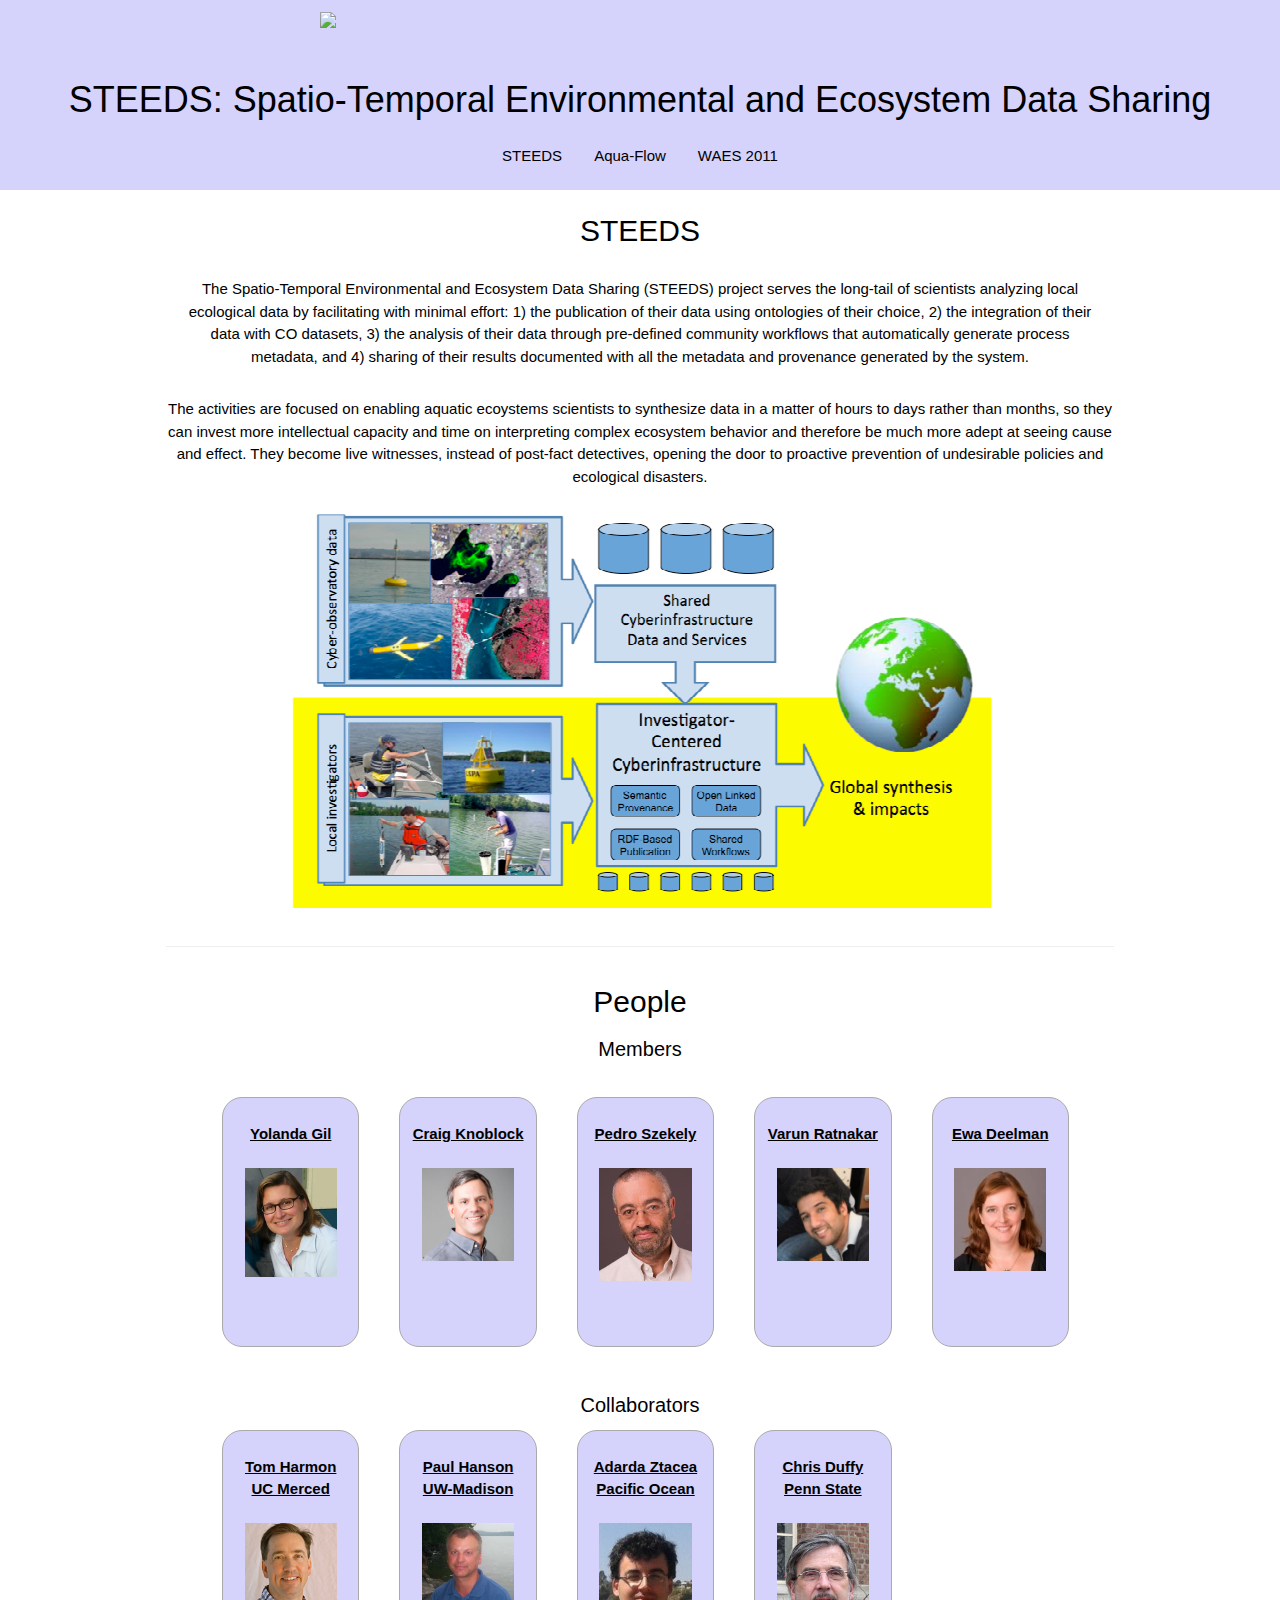
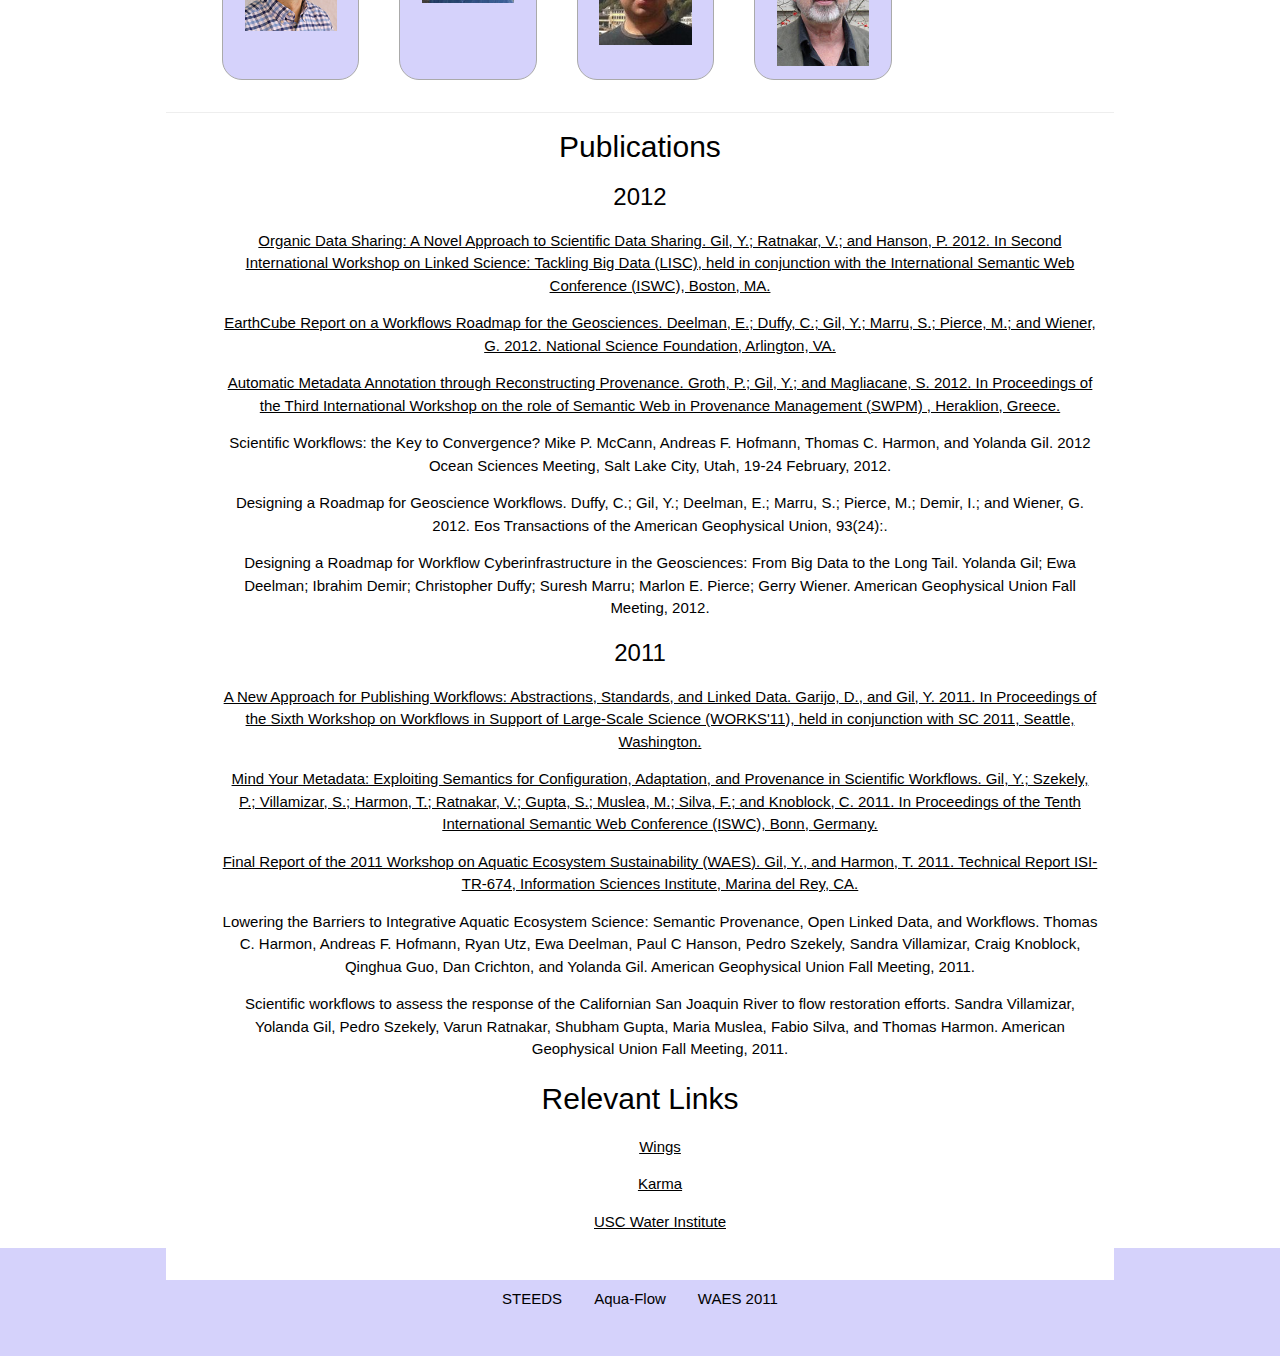
==== index.html @ 73fceffb "Revert "Merge branch 'master' of https://github.com/KnowledgeCaptureAndDiscovery/water-site"" ====
<!DOCTYPE html>
<html>
<title>Scientific Paper of the Future</title>
<meta charset="UTF-8">
<meta name="viewport" content="width=device-width, initial-scale=1">
<link rel="stylesheet" href="css/w3.css">
<link rel="stylesheet" href="https://www.w3schools.com/lib/w3-theme.css">
<link rel="stylesheet" href="https://cdnjs.cloudflare.com/ajax/libs/font-awesome/4.3.0/css/font-awesome.min.css">
<script src="https://ajax.googleapis.com/ajax/libs/jquery/3.3.1/jquery.min.js"></script>
<script>
  $(document).ready(function(){
    //load the parts of the page that are always the same across the portal
    $("#footerContent").load("footer.html");
  });
</script>
<!-- Global site tag (gtag.js) - Google Analytics -->
<!--<script async src="https://www.googletagmanager.com/gtag/js?id=UA-118863115-2"></script>
<!--<script>
  window.dataLayer = window.dataLayer || [];
  function gtag(){dataLayer.push(arguments);}
  gtag('js', new Date());

  gtag('config', 'UA-118863115-2');
</script>-->

<style>

dd.people {
  background: #D5D2FB;
  padding: 10px;
  border-radius: 20px;
  margin-bottom: 10px;
  /*vertical-align: middle;*/
  height: 250px;
  width: 15%;
  /*text-align: center;*/
  border: 1px solid #aaa;
  float: left;
}
#topbar{
  background-color: #D5D2FB;
}
#divider{
  background: white;
}
#images{
  width:80%;
}
</style>

<div class="w3-center" id="topbar">
  <header class="w3-container w3-theme w3-padding w3-center" id="topMenu"> 
    <div class="w3-half w3-container w3-padding-8">
      <a href="index.html"><img src="http://water.wings-workflows.org/themes/bartik/logo.png" width="80" style="float:center"/></a> 
    </div>
  </header>
  <header class="w3-container w3-theme w3-padding w3-center" id="topMenu2"> 
    <div class="w3-container">
    </div> 
  </header>


  <header class="w3-container w3-theme w3-padding w3-center" id="topMenu3"> 


    <h1> STEEDS: Spatio-Temporal Environmental and Ecosystem Data Sharing </h1>     

    <div class="w3-center" id="topbar">
      <div class="w3-bar w3-theme">
        <a href="index.html" class="w3-bar-item w3-button w3-padding-8  selected">STEEDS</a>
        <a href="aquaflow.html" class="w3-bar-item w3-button w3-padding-8">Aqua-Flow</a>
        <a href="waes.html" class="w3-bar-item w3-button w3-padding-8">WAES 2011</a>
      </div>  
    </div>
  </div>
</header>
<header class="w3-content w3-theme w3-padding w3-center" id="title" style="box-shadow:0 50vh 0 50vh #FFF;" > 
  <body>
    <h2>STEEDS</h2>
    <div class="w3-container"><p>The Spatio-Temporal Environmental and Ecosystem Data Sharing (STEEDS) project serves the long-tail of scientists analyzing local ecological data by facilitating with minimal effort: 1) the publication of their data using ontologies of their choice, 2) the integration of their data with CO datasets, 3) the analysis of their data through pre-defined community workflows that automatically generate process metadata, and 4) sharing of their results documented with all the metadata and provenance generated by the system.</p></div>
    <p>The activities are focused on enabling aquatic ecoystems scientists to synthesize data in a matter of hours to days rather than months, so they can invest more intellectual capacity and time on interpreting complex ecosystem behavior and therefore be much more adept at seeing cause and effect.  They become live witnesses, instead of post-fact detectives, opening the door to proactive prevention of undesirable policies and ecological disasters.</p></h5>
    <p><img src="images/mainpic.png"/></p>
    <br>
    <hr id="divider">
    <br>

    <div class="w3-container">
      <h2>People</h2>
      <h4>Members</h4>
      <br>
    </div>

    <div class="w3-container" id="people">

      <dd class="people">
        <p><a href="http://www.isi.edu/~gil"><b>Yolanda Gil</b></a><br /><br /><a href="http://www.isi.edu/~gil"><img id="images" src="images/gil.jpg" /></a><br /><br /></p></dd>

        <dd class="people">
          <p><a href="http://www.isi.edu/~knoblock"><b>Craig Knoblock</b></a><br /><br /><a href="http://www.isi.edu/~knoblock"><img id="images" src="images/craig.jpg" /></a><br /><br /></p></dd>

          <dd class="people">
            <p><a href="http://www.isi.edu/~szekely"><b>Pedro Szekely</b></a><br /><br /><a href="http://www.isi.edu/~szekely"><img id="images" src="images/pedro.jpg" /></a><br /><br /></p></dd>

            <dd class="people">
              <p><a href="http://www.isi.edu/~varunr"><b>Varun Ratnakar</b></a><br /><br /><a href="http://www.isi.edu/~varunr"><img id="images" src="images/varun.jpg" /></a><br /><br /></p></dd>

              <dd class="people">
                <p><a href="http://www.isi.edu/~deelman"><b>Ewa Deelman</b></a><br /><br /><a href="http://www.isi.edu/~deelman"><img id="images" src="images/ewa.jpg" /></a><br /></p></dd>
                <dd style="clear:both"></dd>
                <br>

                <h4>Collaborators</h4>
                <dd class="people">
                  <p><a href="http://www.ucmerced.edu/faculty/directory/thomas-harmon"><b>Tom Harmon<br />UC Merced</b></a><br /><br /><a href="http://www.ucmerced.edu/faculty/directory/thomas-harmon"><img id="images" src="images/tom.jpg" /></a><br /></p>
                </dd>
                <dd class="people">
                  <p><a href="http://limnology.wisc.edu/personnel/hanson/"><b>Paul Hanson<br />UW-Madison</b></a><br /><br /><a href="http://limnology.wisc.edu/personnel/hanson/"><img id="images" src="images/paul.jpg" /></a><br /></p>
                </dd>
                <dd class="people">
                  <p><a href="http://limnology.wisc.edu/personnel/hanson/"><b>Adarda Ztacea<br />Pacific Ocean</b></a><br /><br /><a href="http://www.wallpaper77.com/upload/DesktopWallpapers/thumbs/Whale-Boy-fun-wallpapers-funny-wallpapers_big.jpg"><img id="images" src="images/adarda.jpg" /></a><br /></p>
                </dd>
                <dd class="people">
                  <p><a href="http://www.engr.psu.edu/ce/directory/websites/duffy_c.html"><b>Chris Duffy<br />Penn State</b></a><br /><br /><a href="http://www.engr.psu.edu/ce/directory/websites/duffy_c.html"><img id="images" src="images/chris.jpg" /></a><br /></p>
                </dd>
              </div>
            </div>


            <br>
            <hr id="divider">
            <div class="w3-container">
              <h2>Publications</h2>

              <h3>2012</h3>
              <ol><p><a href="http://www.isi.edu/~gil/papers/garijo-gil-lisc12.pdf">Organic Data Sharing: A Novel Approach to Scientific Data Sharing. Gil, Y.; Ratnakar, V.; and Hanson, P. 2012. In Second  International Workshop on Linked Science: Tackling Big Data (LISC), held in conjunction with the International Semantic Web Conference (ISWC), Boston, MA.</a></p>
                <p><a href="http://www.isi.edu/~gil/EarthCube/EC-WorkflowsRoadmap-September2012.pdf">EarthCube Report on a Workflows Roadmap for the Geosciences. Deelman, E.; Duffy, C.; Gil, Y.; Marru, S.; Pierce, M.; and Wiener, G. 2012. National Science Foundation, Arlington, VA.</a></p>
                <p><a href="http://www.isi.edu/~gil/papers/groth-etal-swpm12.pdf">Automatic Metadata Annotation through Reconstructing Provenance. Groth, P.; Gil, Y.; and Magliacane, S. 2012. In Proceedings of the Third International Workshop on the role of Semantic Web in Provenance Management (SWPM) , Heraklion, Greece.</a></p>
                <p>Scientific Workflows: the Key to Convergence?  Mike P. McCann, Andreas F. Hofmann, Thomas C. Harmon, and Yolanda Gil. 2012 Ocean Sciences Meeting, Salt Lake City, Utah, 19-24 February, 2012.</p>
                <p>Designing a Roadmap for Geoscience Workflows. Duffy, C.; Gil, Y.; Deelman, E.; Marru, S.; Pierce, M.; Demir, I.; and Wiener, G. 2012. Eos Transactions of the American Geophysical Union, 93(24):.</p>
                <p>Designing a Roadmap for Workflow Cyberinfrastructure in the Geosciences: From Big Data to the Long Tail. Yolanda Gil; Ewa Deelman; Ibrahim Demir; Christopher Duffy; Suresh Marru; Marlon E. Pierce; Gerry Wiener.  American Geophysical Union Fall Meeting, 2012.</p>
              </ol><h3>2011</h3>
              <ol><p><a href="http://www.isi.edu/~gil/papers/garijo-gil-works11.pdf">A New Approach for Publishing Workflows: Abstractions, Standards, and Linked Data. Garijo, D., and Gil, Y. 2011. In Proceedings of the Sixth Workshop on Workflows in Support of Large-Scale Science (WORKS'11), held in conjunction with SC 2011, Seattle, Washington.</a></p>
                <p><a href="http://www.isi.edu/~gil/papers/gil-etal-iswc11.pdf">Mind Your Metadata: Exploiting Semantics for Configuration, Adaptation, and Provenance in Scientific Workflows. Gil, Y.; Szekely, P.; Villamizar, S.; Harmon, T.; Ratnakar, V.; Gupta, S.; Muslea, M.; Silva, F.; and Knoblock, C. 2011. In Proceedings of the Tenth International Semantic Web Conference (ISWC), Bonn, Germany.</a></p>
                <p><a href="http://www.isi.edu/~gil/docs/waes11/WAES11-FinalReport.pdf">Final Report of the 2011 Workshop on Aquatic Ecosystem Sustainability (WAES). Gil, Y., and Harmon, T. 2011. Technical Report ISI-TR-674, Information Sciences Institute, Marina del Rey, CA.</a></p>
                <p>Lowering the Barriers to Integrative Aquatic Ecosystem Science: Semantic Provenance, Open Linked Data, and Workflows. Thomas C. Harmon, Andreas F. Hofmann, Ryan Utz, Ewa Deelman, Paul C Hanson, Pedro Szekely, Sandra Villamizar, Craig Knoblock, Qinghua Guo, Dan Crichton, and Yolanda Gil. American Geophysical Union Fall Meeting, 2011.</p>
                <p>Scientific workflows to assess the response of the Californian San Joaquin River to flow restoration efforts. Sandra Villamizar, Yolanda Gil, Pedro Szekely, Varun Ratnakar, Shubham Gupta, Maria Muslea, Fabio Silva, and Thomas Harmon.  American Geophysical Union Fall Meeting, 2011.</p>
              </ol>

              <h2>Relevant Links</h2>
              <ol><p><a href="http://www.wings-workflows.org">Wings</a></p>
                <p><a href="http://www.isi.edu/integration/karma">Karma</a></p>
                <p><a href="http://asimov.usc.edu/~water/">USC Water Institute</a></p>
              </ol>
            </div>
            

            <footer class="w3-container w3-theme-light w3-padding-16" style="box-shadow:0 50vh 0 50vh #D5D2FB;" id ="footerContent">
            </footer>

            <div class="w3-center">

              <div class="w3-bar w3-theme">

                <a href="index.html" class="w3-bar-item w3-button w3-padding-8">STEEDS</a>
                <a href="aquaflow.html" class="w3-bar-item w3-button w3-padding-8">Aqua-Flow</a>
                <a href="waes.html" class="w3-bar-item w3-button w3-padding-8">WAES 2011</a>
              </div>  
            </div>
            
            <br>
            
          </body>
          </html>
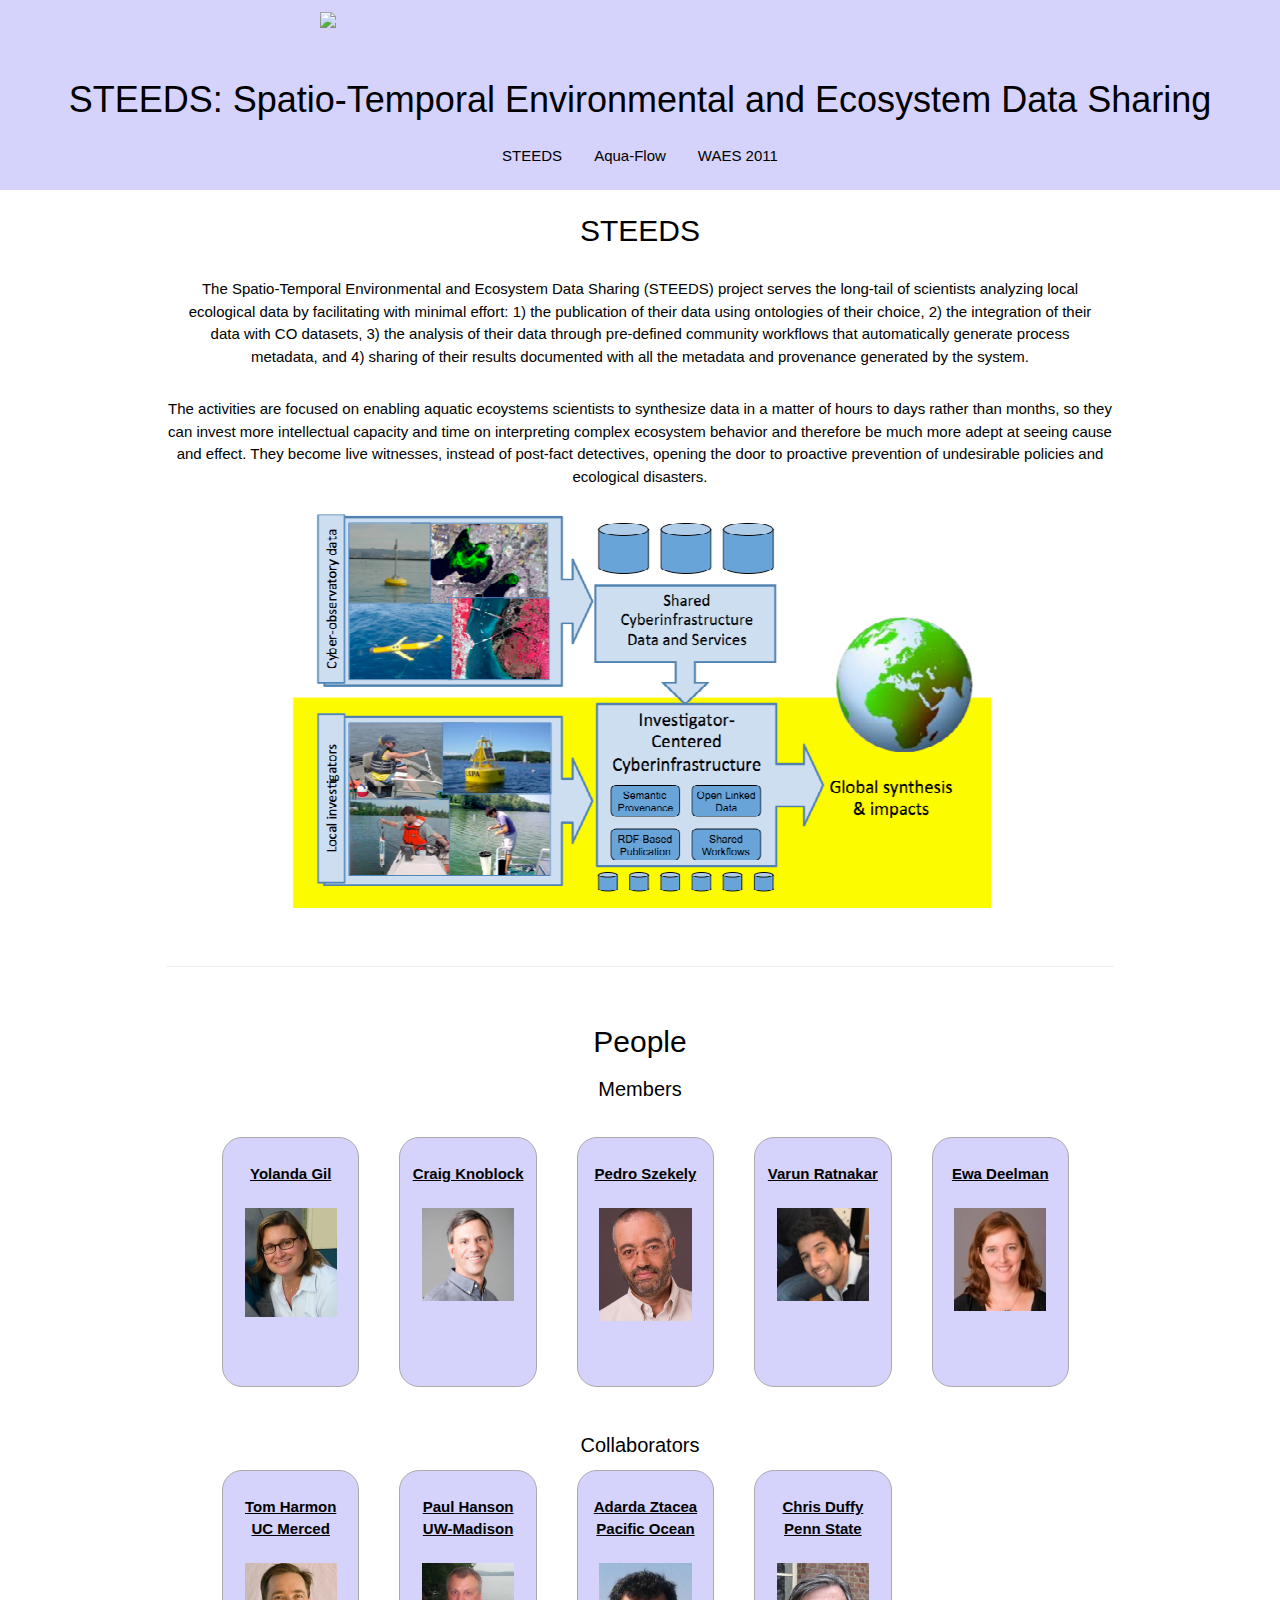
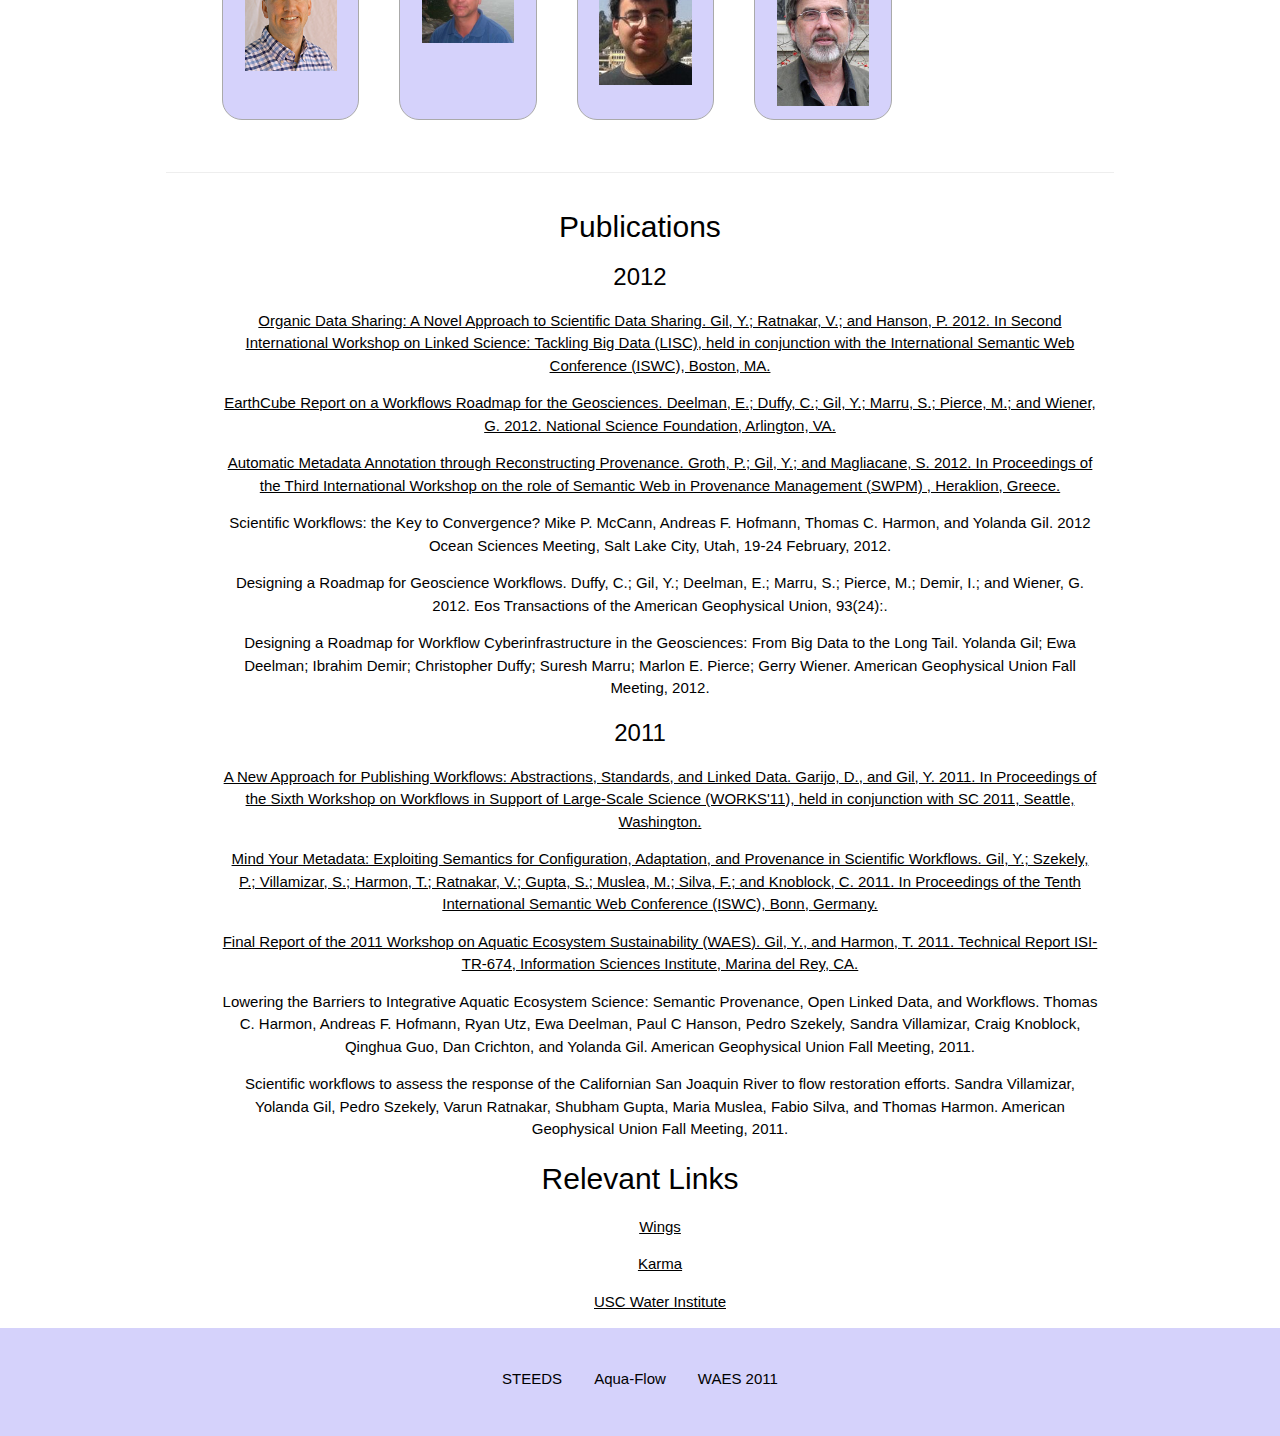
==== commit 489be103: "Update index.html" ====
--- a/index.html
+++ b/index.html
@@ -19,12 +19,10 @@
   window.dataLayer = window.dataLayer || [];
   function gtag(){dataLayer.push(arguments);}
   gtag('js', new Date());
-
   gtag('config', 'UA-118863115-2');
 </script>-->
 
 <style>
-
 dd.people {
   background: #D5D2FB;
   padding: 10px;
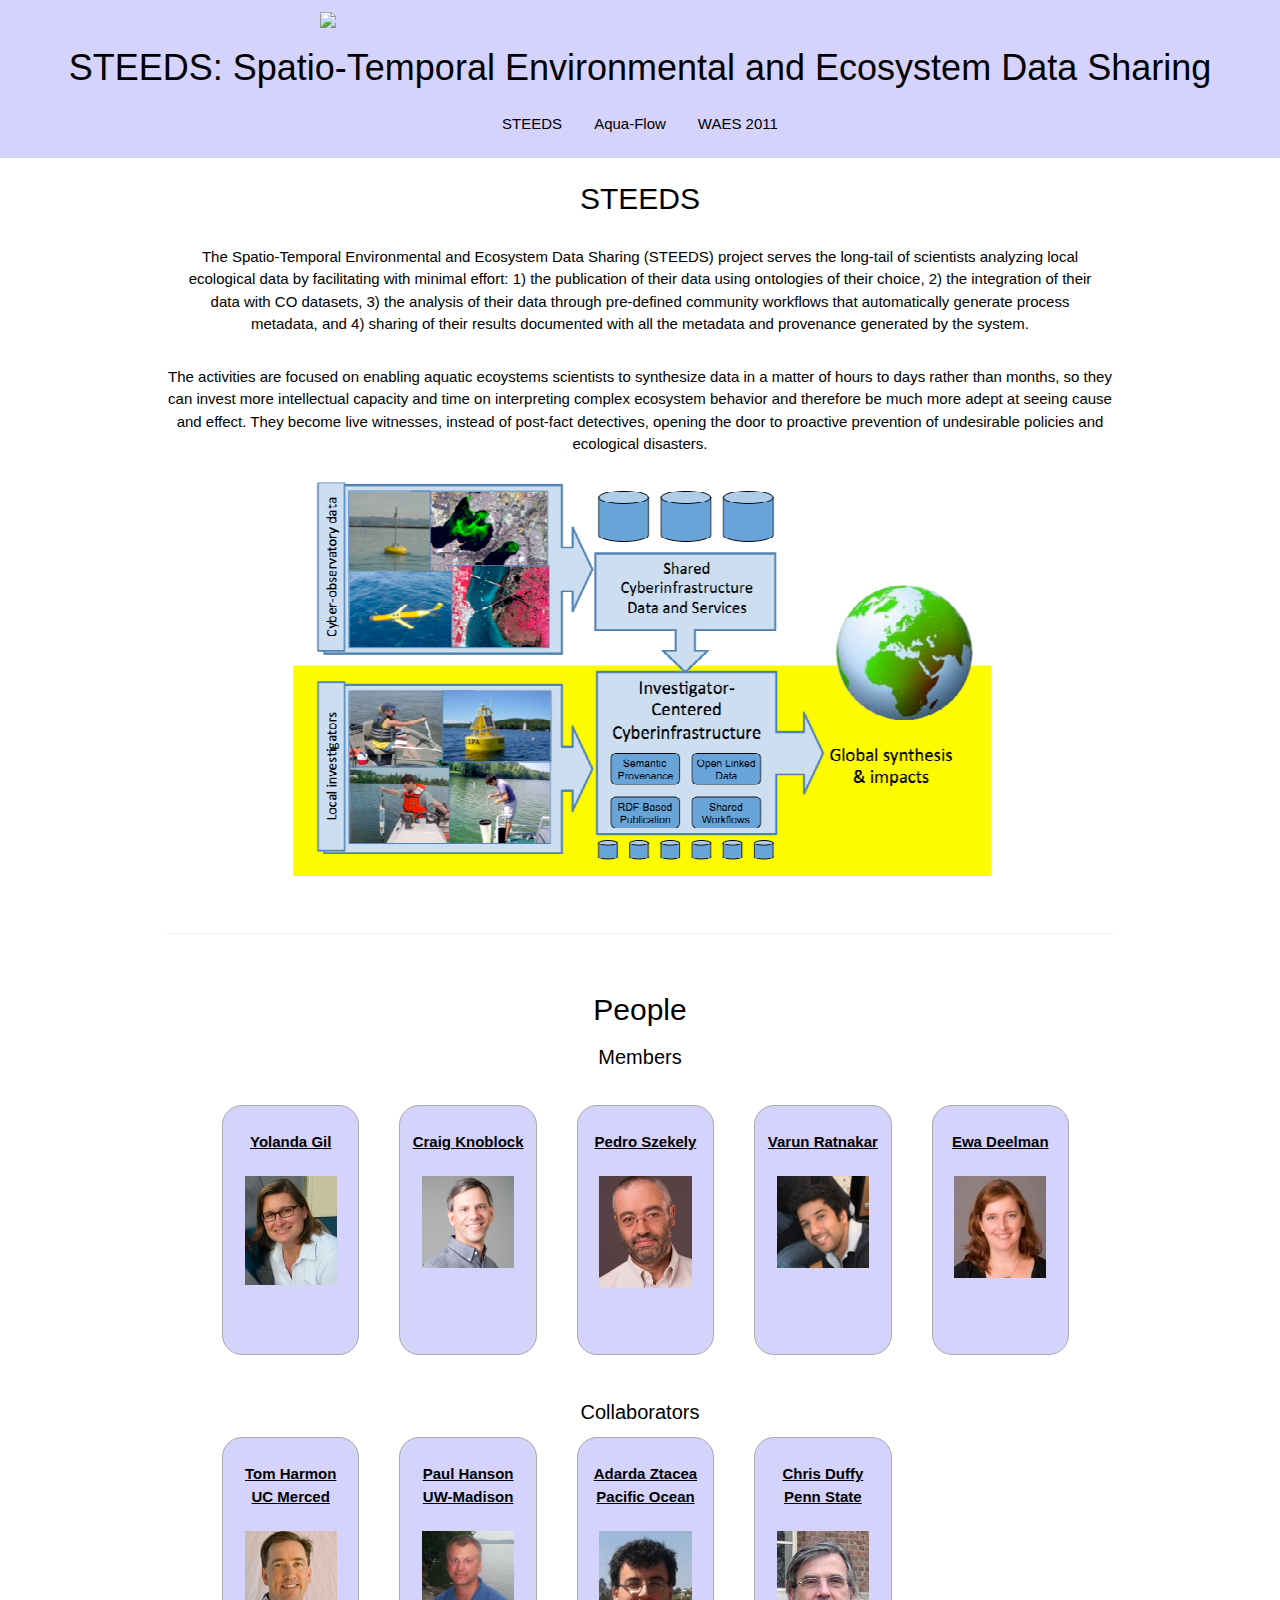
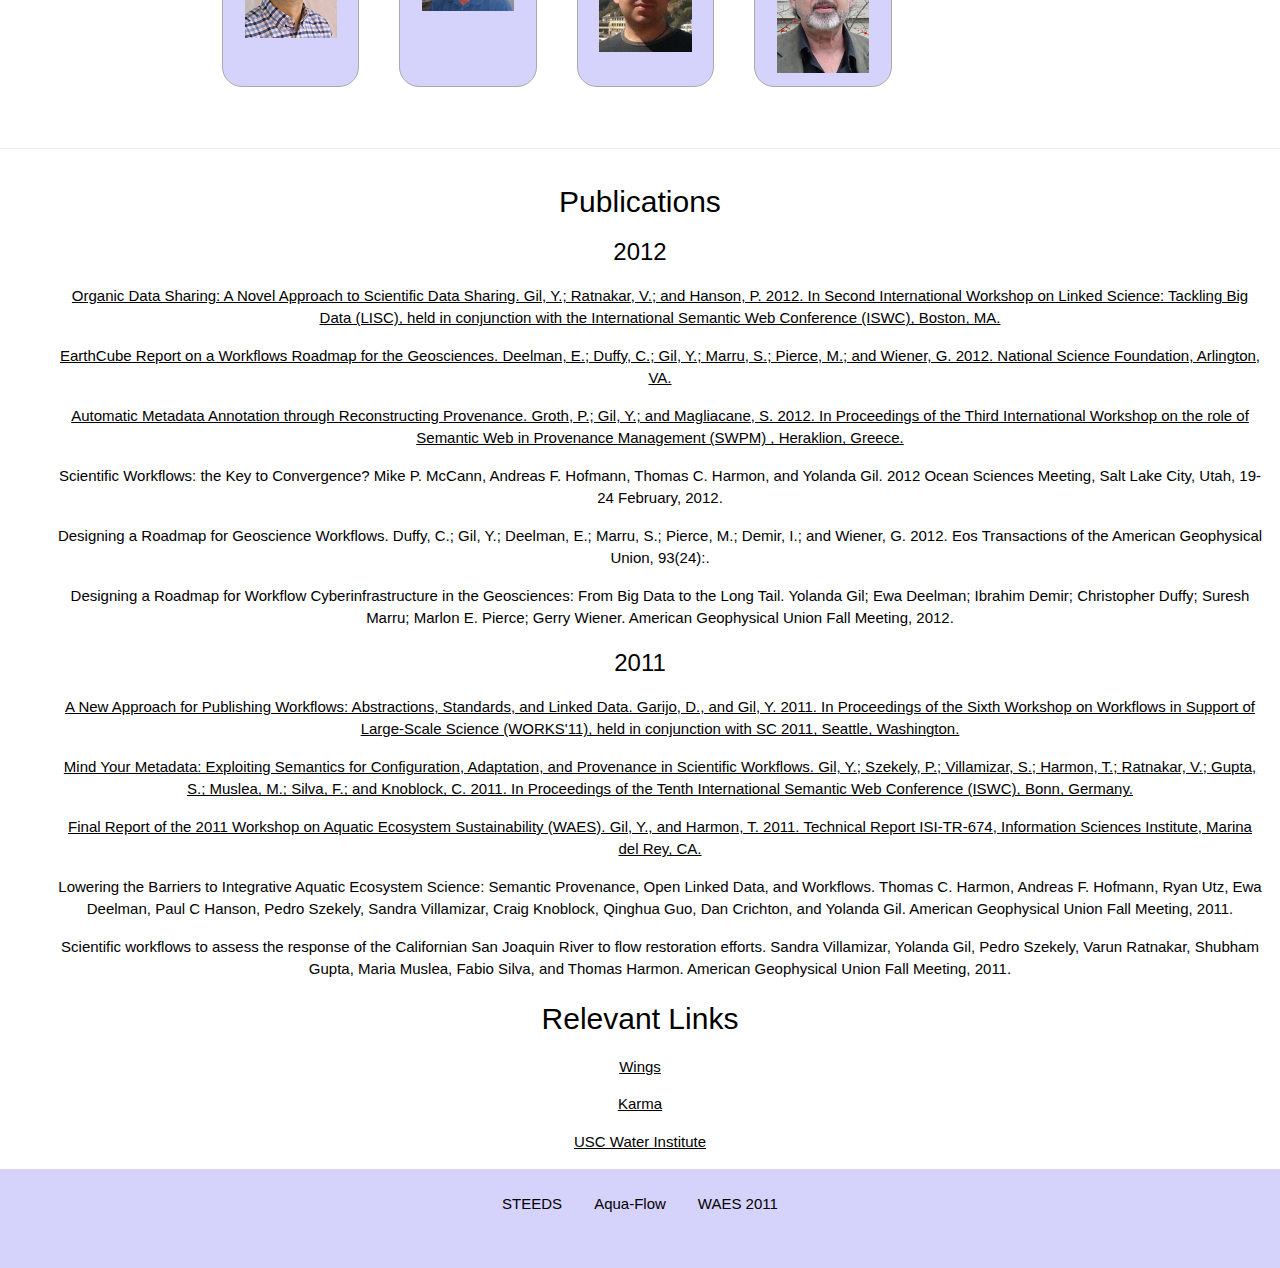
==== commit 9f1f2304: "Update with Naomi" ====
--- a/index.html
+++ b/index.html
@@ -8,10 +8,10 @@
 <link rel="stylesheet" href="https://cdnjs.cloudflare.com/ajax/libs/font-awesome/4.3.0/css/font-awesome.min.css">
 <script src="https://ajax.googleapis.com/ajax/libs/jquery/3.3.1/jquery.min.js"></script>
 <script>
-  $(document).ready(function(){
+	$(document).ready(function(){
     //load the parts of the page that are always the same across the portal
     $("#footerContent").load("footer.html");
-  });
+});
 </script>
 <!-- Global site tag (gtag.js) - Google Analytics -->
 <!--<script async src="https://www.googletagmanager.com/gtag/js?id=UA-118863115-2"></script>
@@ -24,148 +24,138 @@
 
 <style>
 dd.people {
-  background: #D5D2FB;
-  padding: 10px;
-  border-radius: 20px;
-  margin-bottom: 10px;
-  /*vertical-align: middle;*/
-  height: 250px;
-  width: 15%;
-  /*text-align: center;*/
-  border: 1px solid #aaa;
-  float: left;
+	background: #D5D2FB;
+	padding: 10px;
+	border-radius: 20px;
+	margin-bottom: 10px;
+	/*vertical-align: middle;*/
+	height: 250px;
+	width: 15%;
+	/*text-align: center;*/
+	border: 1px solid #aaa;
+	float: left;
 }
 #topbar{
-  background-color: #D5D2FB;
+	background-color: #D5D2FB;
 }
 #divider{
-  background: white;
+	background-color: white;
 }
 #images{
-  width:80%;
+	width:80%;
 }
 </style>
 
-<div class="w3-center" id="topbar">
-  <header class="w3-container w3-theme w3-padding w3-center" id="topMenu"> 
-    <div class="w3-half w3-container w3-padding-8">
-      <a href="index.html"><img src="http://water.wings-workflows.org/themes/bartik/logo.png" width="80" style="float:center"/></a> 
-    </div>
-  </header>
-  <header class="w3-container w3-theme w3-padding w3-center" id="topMenu2"> 
-    <div class="w3-container">
-    </div> 
-  </header>
+
+<header class="w3-container w3-theme w3-padding w3-center" id="topbar" > 
+	<div class="w3-half w3-container w3-padding-8" id = "topbar">
+		<a href="index.html"><img src="http://water.wings-workflows.org/themes/bartik/logo.png" width="80" style="float:center"/></a> 
+	</div>
+
+	<br>
+	<h1> STEEDS: Spatio-Temporal Environmental and Ecosystem Data Sharing </h1>     
+	<div class="w3-bar w3-theme" id = "topbar">
+		<a href="index.html" class="w3-bar-item w3-button w3-padding-8  selected">STEEDS</a>
+		<a href="aquaflow.html" class="w3-bar-item w3-button w3-padding-8">Aqua-Flow</a>
+		<a href="waes.html" class="w3-bar-item w3-button w3-padding-8">WAES 2011</a>
+	</div>
+</header>
+<body>
+	<div class="w3-content w3-theme w3-padding w3-center">
+		<h2>STEEDS</h2>
+		<div class="w3-container"><p>The Spatio-Temporal Environmental and Ecosystem Data Sharing (STEEDS) project serves the long-tail of scientists analyzing local ecological data by facilitating with minimal effort: 1) the publication of their data using ontologies of their choice, 2) the integration of their data with CO datasets, 3) the analysis of their data through pre-defined community workflows that automatically generate process metadata, and 4) sharing of their results documented with all the metadata and provenance generated by the system.</p></div>
+		<p>The activities are focused on enabling aquatic ecoystems scientists to synthesize data in a matter of hours to days rather than months, so they can invest more intellectual capacity and time on interpreting complex ecosystem behavior and therefore be much more adept at seeing cause and effect.  They become live witnesses, instead of post-fact detectives, opening the door to proactive prevention of undesirable policies and ecological disasters.</p></h5>
+		<p><img src="images/mainpic.png"/></p>
+		<br>
+		<hr id="divider">
+		<br>
+
+		<div class="w3-container">
+			<h2>People</h2>
+			<h4>Members</h4>
+			<br>
+		</div>
+
+		<div class="w3-container" id="people">
+
+			<dd class="people">
+				<p><a href="http://www.isi.edu/~gil"><b>Yolanda Gil</b></a><br /><br /><a href="http://www.isi.edu/~gil"><img id="images" src="images/gil.jpg" /></a><br /><br /></p></dd>
+
+				<dd class="people">
+					<p><a href="http://www.isi.edu/~knoblock"><b>Craig Knoblock</b></a><br /><br /><a href="http://www.isi.edu/~knoblock"><img id="images" src="images/craig.jpg" /></a><br /><br /></p></dd>
+
+					<dd class="people">
+						<p><a href="http://www.isi.edu/~szekely"><b>Pedro Szekely</b></a><br /><br /><a href="http://www.isi.edu/~szekely"><img id="images" src="images/pedro.jpg" /></a><br /><br /></p></dd>
+
+						<dd class="people">
+							<p><a href="http://www.isi.edu/~varunr"><b>Varun Ratnakar</b></a><br /><br /><a href="http://www.isi.edu/~varunr"><img id="images" src="images/varun.jpg" /></a><br /><br /></p></dd>
+
+							<dd class="people">
+								<p><a href="http://www.isi.edu/~deelman"><b>Ewa Deelman</b></a><br /><br /><a href="http://www.isi.edu/~deelman"><img id="images" src="images/ewa.jpg" /></a><br /></p></dd>
+								<dd style="clear:both"></dd>
+								<br>
+
+								<h4>Collaborators</h4>
+								<dd class="people">
+									<p><a href="http://www.ucmerced.edu/faculty/directory/thomas-harmon"><b>Tom Harmon<br />UC Merced</b></a><br /><br /><a href="http://www.ucmerced.edu/faculty/directory/thomas-harmon"><img id="images" src="images/tom.jpg" /></a><br /></p>
+								</dd>
+								<dd class="people">
+									<p><a href="http://limnology.wisc.edu/personnel/hanson/"><b>Paul Hanson<br />UW-Madison</b></a><br /><br /><a href="http://limnology.wisc.edu/personnel/hanson/"><img id="images" src="images/paul.jpg" /></a><br /></p>
+								</dd>
+								<dd class="people">
+									<p><a href="http://limnology.wisc.edu/personnel/hanson/"><b>Adarda Ztacea<br />Pacific Ocean</b></a><br /><br /><a href="http://www.wallpaper77.com/upload/DesktopWallpapers/thumbs/Whale-Boy-fun-wallpapers-funny-wallpapers_big.jpg"><img id="images" src="images/adarda.jpg" /></a><br /></p>
+								</dd>
+								<dd class="people">
+									<p><a href="http://www.engr.psu.edu/ce/directory/websites/duffy_c.html"><b>Chris Duffy<br />Penn State</b></a><br /><br /><a href="http://www.engr.psu.edu/ce/directory/websites/duffy_c.html"><img id="images" src="images/chris.jpg" /></a><br /></p>
+								</dd>
+							</div>
+						</div>
 
 
-  <header class="w3-container w3-theme w3-padding w3-center" id="topMenu3"> 
+						<br>
+						<hr id="divider">
+						<div class="w3-container">
+							<center>
+								<h2>Publications</h2>
+
+								<h3>2012</h3>
+								<ol><p><a href="http://www.isi.edu/~gil/papers/garijo-gil-lisc12.pdf">Organic Data Sharing: A Novel Approach to Scientific Data Sharing. Gil, Y.; Ratnakar, V.; and Hanson, P. 2012. In Second  International Workshop on Linked Science: Tackling Big Data (LISC), held in conjunction with the International Semantic Web Conference (ISWC), Boston, MA.</a></p>
+									<p><a href="http://www.isi.edu/~gil/EarthCube/EC-WorkflowsRoadmap-September2012.pdf">EarthCube Report on a Workflows Roadmap for the Geosciences. Deelman, E.; Duffy, C.; Gil, Y.; Marru, S.; Pierce, M.; and Wiener, G. 2012. National Science Foundation, Arlington, VA.</a></p>
+									<p><a href="http://www.isi.edu/~gil/papers/groth-etal-swpm12.pdf">Automatic Metadata Annotation through Reconstructing Provenance. Groth, P.; Gil, Y.; and Magliacane, S. 2012. In Proceedings of the Third International Workshop on the role of Semantic Web in Provenance Management (SWPM) , Heraklion, Greece.</a></p>
+									<p>Scientific Workflows: the Key to Convergence?  Mike P. McCann, Andreas F. Hofmann, Thomas C. Harmon, and Yolanda Gil. 2012 Ocean Sciences Meeting, Salt Lake City, Utah, 19-24 February, 2012.</p>
+									<p>Designing a Roadmap for Geoscience Workflows. Duffy, C.; Gil, Y.; Deelman, E.; Marru, S.; Pierce, M.; Demir, I.; and Wiener, G. 2012. Eos Transactions of the American Geophysical Union, 93(24):.</p>
+									<p>Designing a Roadmap for Workflow Cyberinfrastructure in the Geosciences: From Big Data to the Long Tail. Yolanda Gil; Ewa Deelman; Ibrahim Demir; Christopher Duffy; Suresh Marru; Marlon E. Pierce; Gerry Wiener.  American Geophysical Union Fall Meeting, 2012.</p>
+								</ol><h3>2011</h3>
+								<ol><p><a href="http://www.isi.edu/~gil/papers/garijo-gil-works11.pdf">A New Approach for Publishing Workflows: Abstractions, Standards, and Linked Data. Garijo, D., and Gil, Y. 2011. In Proceedings of the Sixth Workshop on Workflows in Support of Large-Scale Science (WORKS'11), held in conjunction with SC 2011, Seattle, Washington.</a></p>
+									<p><a href="http://www.isi.edu/~gil/papers/gil-etal-iswc11.pdf">Mind Your Metadata: Exploiting Semantics for Configuration, Adaptation, and Provenance in Scientific Workflows. Gil, Y.; Szekely, P.; Villamizar, S.; Harmon, T.; Ratnakar, V.; Gupta, S.; Muslea, M.; Silva, F.; and Knoblock, C. 2011. In Proceedings of the Tenth International Semantic Web Conference (ISWC), Bonn, Germany.</a></p>
+									<p><a href="http://www.isi.edu/~gil/docs/waes11/WAES11-FinalReport.pdf">Final Report of the 2011 Workshop on Aquatic Ecosystem Sustainability (WAES). Gil, Y., and Harmon, T. 2011. Technical Report ISI-TR-674, Information Sciences Institute, Marina del Rey, CA.</a></p>
+									<p>Lowering the Barriers to Integrative Aquatic Ecosystem Science: Semantic Provenance, Open Linked Data, and Workflows. Thomas C. Harmon, Andreas F. Hofmann, Ryan Utz, Ewa Deelman, Paul C Hanson, Pedro Szekely, Sandra Villamizar, Craig Knoblock, Qinghua Guo, Dan Crichton, and Yolanda Gil. American Geophysical Union Fall Meeting, 2011.</p>
+									<p>Scientific workflows to assess the response of the Californian San Joaquin River to flow restoration efforts. Sandra Villamizar, Yolanda Gil, Pedro Szekely, Varun Ratnakar, Shubham Gupta, Maria Muslea, Fabio Silva, and Thomas Harmon.  American Geophysical Union Fall Meeting, 2011.</p>
+								</ol>
+
+								<h2>Relevant Links</h2>
+								<p><a href="http://www.wings-workflows.org">Wings</a></p>
+									<p><a href="http://www.isi.edu/integration/karma">Karma</a></p>
+									<p><a href="http://asimov.usc.edu/~water/">USC Water Institute</a></p>
+								
+							</center>
+							</div>
 
 
-    <h1> STEEDS: Spatio-Temporal Environmental and Ecosystem Data Sharing </h1>     
+							<footer class="w3-container w3-theme-light w3-padding-16" style="box-shadow:0 50vh 0 50vh #D5D2FB;" id ="footerContent">
+								<div class="w3-center">
 
-    <div class="w3-center" id="topbar">
-      <div class="w3-bar w3-theme">
-        <a href="index.html" class="w3-bar-item w3-button w3-padding-8  selected">STEEDS</a>
-        <a href="aquaflow.html" class="w3-bar-item w3-button w3-padding-8">Aqua-Flow</a>
-        <a href="waes.html" class="w3-bar-item w3-button w3-padding-8">WAES 2011</a>
-      </div>  
-    </div>
-  </div>
-</header>
-<header class="w3-content w3-theme w3-padding w3-center" id="title" style="box-shadow:0 50vh 0 50vh #FFF;" > 
-  <body>
-    <h2>STEEDS</h2>
-    <div class="w3-container"><p>The Spatio-Temporal Environmental and Ecosystem Data Sharing (STEEDS) project serves the long-tail of scientists analyzing local ecological data by facilitating with minimal effort: 1) the publication of their data using ontologies of their choice, 2) the integration of their data with CO datasets, 3) the analysis of their data through pre-defined community workflows that automatically generate process metadata, and 4) sharing of their results documented with all the metadata and provenance generated by the system.</p></div>
-    <p>The activities are focused on enabling aquatic ecoystems scientists to synthesize data in a matter of hours to days rather than months, so they can invest more intellectual capacity and time on interpreting complex ecosystem behavior and therefore be much more adept at seeing cause and effect.  They become live witnesses, instead of post-fact detectives, opening the door to proactive prevention of undesirable policies and ecological disasters.</p></h5>
-    <p><img src="images/mainpic.png"/></p>
-    <br>
-    <hr id="divider">
-    <br>
+								<div class="w3-bar w3-theme">
 
-    <div class="w3-container">
-      <h2>People</h2>
-      <h4>Members</h4>
-      <br>
-    </div>
-
-    <div class="w3-container" id="people">
-
-      <dd class="people">
-        <p><a href="http://www.isi.edu/~gil"><b>Yolanda Gil</b></a><br /><br /><a href="http://www.isi.edu/~gil"><img id="images" src="images/gil.jpg" /></a><br /><br /></p></dd>
-
-        <dd class="people">
-          <p><a href="http://www.isi.edu/~knoblock"><b>Craig Knoblock</b></a><br /><br /><a href="http://www.isi.edu/~knoblock"><img id="images" src="images/craig.jpg" /></a><br /><br /></p></dd>
-
-          <dd class="people">
-            <p><a href="http://www.isi.edu/~szekely"><b>Pedro Szekely</b></a><br /><br /><a href="http://www.isi.edu/~szekely"><img id="images" src="images/pedro.jpg" /></a><br /><br /></p></dd>
-
-            <dd class="people">
-              <p><a href="http://www.isi.edu/~varunr"><b>Varun Ratnakar</b></a><br /><br /><a href="http://www.isi.edu/~varunr"><img id="images" src="images/varun.jpg" /></a><br /><br /></p></dd>
-
-              <dd class="people">
-                <p><a href="http://www.isi.edu/~deelman"><b>Ewa Deelman</b></a><br /><br /><a href="http://www.isi.edu/~deelman"><img id="images" src="images/ewa.jpg" /></a><br /></p></dd>
-                <dd style="clear:both"></dd>
-                <br>
-
-                <h4>Collaborators</h4>
-                <dd class="people">
-                  <p><a href="http://www.ucmerced.edu/faculty/directory/thomas-harmon"><b>Tom Harmon<br />UC Merced</b></a><br /><br /><a href="http://www.ucmerced.edu/faculty/directory/thomas-harmon"><img id="images" src="images/tom.jpg" /></a><br /></p>
-                </dd>
-                <dd class="people">
-                  <p><a href="http://limnology.wisc.edu/personnel/hanson/"><b>Paul Hanson<br />UW-Madison</b></a><br /><br /><a href="http://limnology.wisc.edu/personnel/hanson/"><img id="images" src="images/paul.jpg" /></a><br /></p>
-                </dd>
-                <dd class="people">
-                  <p><a href="http://limnology.wisc.edu/personnel/hanson/"><b>Adarda Ztacea<br />Pacific Ocean</b></a><br /><br /><a href="http://www.wallpaper77.com/upload/DesktopWallpapers/thumbs/Whale-Boy-fun-wallpapers-funny-wallpapers_big.jpg"><img id="images" src="images/adarda.jpg" /></a><br /></p>
-                </dd>
-                <dd class="people">
-                  <p><a href="http://www.engr.psu.edu/ce/directory/websites/duffy_c.html"><b>Chris Duffy<br />Penn State</b></a><br /><br /><a href="http://www.engr.psu.edu/ce/directory/websites/duffy_c.html"><img id="images" src="images/chris.jpg" /></a><br /></p>
-                </dd>
-              </div>
-            </div>
+									<a href="index.html" class="w3-bar-item w3-button w3-padding-8">STEEDS</a>
+									<a href="aquaflow.html" class="w3-bar-item w3-button w3-padding-8">Aqua-Flow</a>
+									<a href="waes.html" class="w3-bar-item w3-button w3-padding-8">WAES 2011</a>
+								</div>  
+							</div>
+							</footer>
 
 
-            <br>
-            <hr id="divider">
-            <div class="w3-container">
-              <h2>Publications</h2>
+							<br>
 
-              <h3>2012</h3>
-              <ol><p><a href="http://www.isi.edu/~gil/papers/garijo-gil-lisc12.pdf">Organic Data Sharing: A Novel Approach to Scientific Data Sharing. Gil, Y.; Ratnakar, V.; and Hanson, P. 2012. In Second  International Workshop on Linked Science: Tackling Big Data (LISC), held in conjunction with the International Semantic Web Conference (ISWC), Boston, MA.</a></p>
-                <p><a href="http://www.isi.edu/~gil/EarthCube/EC-WorkflowsRoadmap-September2012.pdf">EarthCube Report on a Workflows Roadmap for the Geosciences. Deelman, E.; Duffy, C.; Gil, Y.; Marru, S.; Pierce, M.; and Wiener, G. 2012. National Science Foundation, Arlington, VA.</a></p>
-                <p><a href="http://www.isi.edu/~gil/papers/groth-etal-swpm12.pdf">Automatic Metadata Annotation through Reconstructing Provenance. Groth, P.; Gil, Y.; and Magliacane, S. 2012. In Proceedings of the Third International Workshop on the role of Semantic Web in Provenance Management (SWPM) , Heraklion, Greece.</a></p>
-                <p>Scientific Workflows: the Key to Convergence?  Mike P. McCann, Andreas F. Hofmann, Thomas C. Harmon, and Yolanda Gil. 2012 Ocean Sciences Meeting, Salt Lake City, Utah, 19-24 February, 2012.</p>
-                <p>Designing a Roadmap for Geoscience Workflows. Duffy, C.; Gil, Y.; Deelman, E.; Marru, S.; Pierce, M.; Demir, I.; and Wiener, G. 2012. Eos Transactions of the American Geophysical Union, 93(24):.</p>
-                <p>Designing a Roadmap for Workflow Cyberinfrastructure in the Geosciences: From Big Data to the Long Tail. Yolanda Gil; Ewa Deelman; Ibrahim Demir; Christopher Duffy; Suresh Marru; Marlon E. Pierce; Gerry Wiener.  American Geophysical Union Fall Meeting, 2012.</p>
-              </ol><h3>2011</h3>
-              <ol><p><a href="http://www.isi.edu/~gil/papers/garijo-gil-works11.pdf">A New Approach for Publishing Workflows: Abstractions, Standards, and Linked Data. Garijo, D., and Gil, Y. 2011. In Proceedings of the Sixth Workshop on Workflows in Support of Large-Scale Science (WORKS'11), held in conjunction with SC 2011, Seattle, Washington.</a></p>
-                <p><a href="http://www.isi.edu/~gil/papers/gil-etal-iswc11.pdf">Mind Your Metadata: Exploiting Semantics for Configuration, Adaptation, and Provenance in Scientific Workflows. Gil, Y.; Szekely, P.; Villamizar, S.; Harmon, T.; Ratnakar, V.; Gupta, S.; Muslea, M.; Silva, F.; and Knoblock, C. 2011. In Proceedings of the Tenth International Semantic Web Conference (ISWC), Bonn, Germany.</a></p>
-                <p><a href="http://www.isi.edu/~gil/docs/waes11/WAES11-FinalReport.pdf">Final Report of the 2011 Workshop on Aquatic Ecosystem Sustainability (WAES). Gil, Y., and Harmon, T. 2011. Technical Report ISI-TR-674, Information Sciences Institute, Marina del Rey, CA.</a></p>
-                <p>Lowering the Barriers to Integrative Aquatic Ecosystem Science: Semantic Provenance, Open Linked Data, and Workflows. Thomas C. Harmon, Andreas F. Hofmann, Ryan Utz, Ewa Deelman, Paul C Hanson, Pedro Szekely, Sandra Villamizar, Craig Knoblock, Qinghua Guo, Dan Crichton, and Yolanda Gil. American Geophysical Union Fall Meeting, 2011.</p>
-                <p>Scientific workflows to assess the response of the Californian San Joaquin River to flow restoration efforts. Sandra Villamizar, Yolanda Gil, Pedro Szekely, Varun Ratnakar, Shubham Gupta, Maria Muslea, Fabio Silva, and Thomas Harmon.  American Geophysical Union Fall Meeting, 2011.</p>
-              </ol>
-
-              <h2>Relevant Links</h2>
-              <ol><p><a href="http://www.wings-workflows.org">Wings</a></p>
-                <p><a href="http://www.isi.edu/integration/karma">Karma</a></p>
-                <p><a href="http://asimov.usc.edu/~water/">USC Water Institute</a></p>
-              </ol>
-            </div>
-            
-
-            <footer class="w3-container w3-theme-light w3-padding-16" style="box-shadow:0 50vh 0 50vh #D5D2FB;" id ="footerContent">
-            </footer>
-
-            <div class="w3-center">
-
-              <div class="w3-bar w3-theme">
-
-                <a href="index.html" class="w3-bar-item w3-button w3-padding-8">STEEDS</a>
-                <a href="aquaflow.html" class="w3-bar-item w3-button w3-padding-8">Aqua-Flow</a>
-                <a href="waes.html" class="w3-bar-item w3-button w3-padding-8">WAES 2011</a>
-              </div>  
-            </div>
-            
-            <br>
-            
-          </body>
-          </html>
+						</body>
+						</html>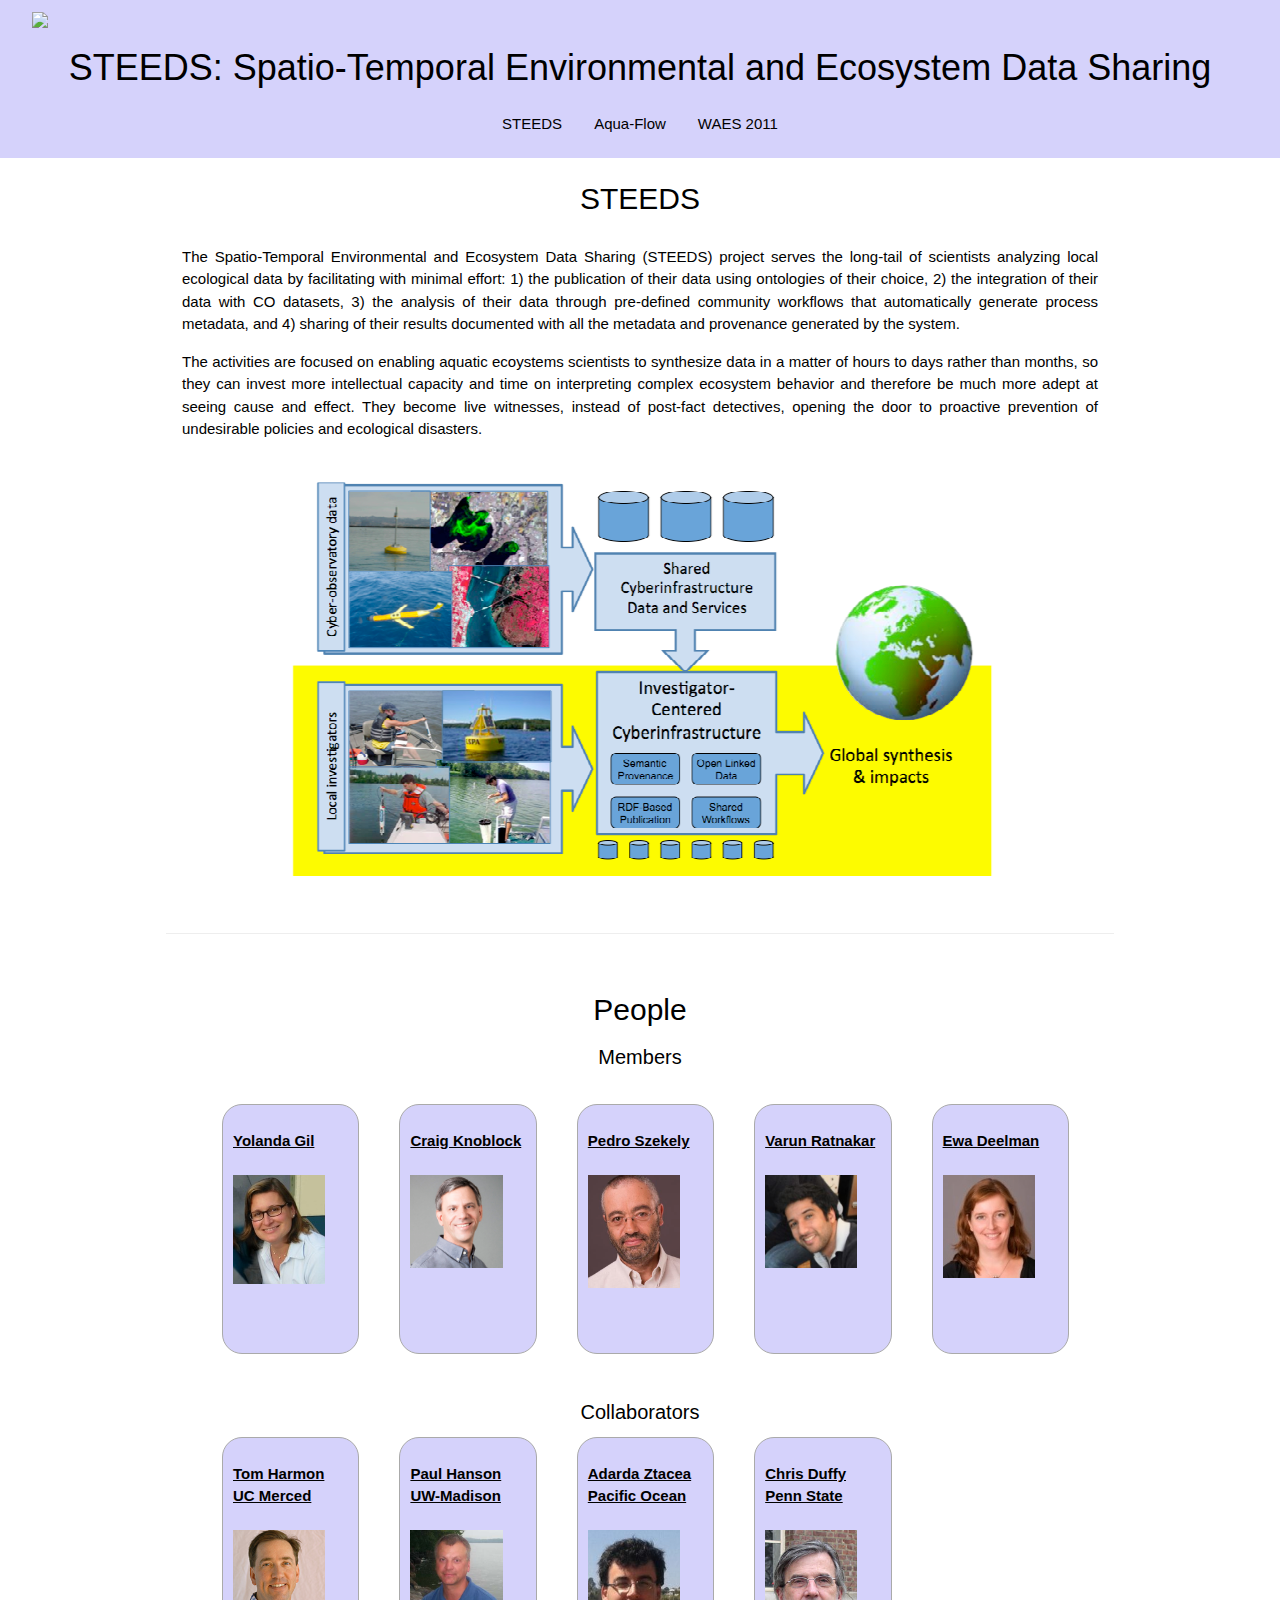
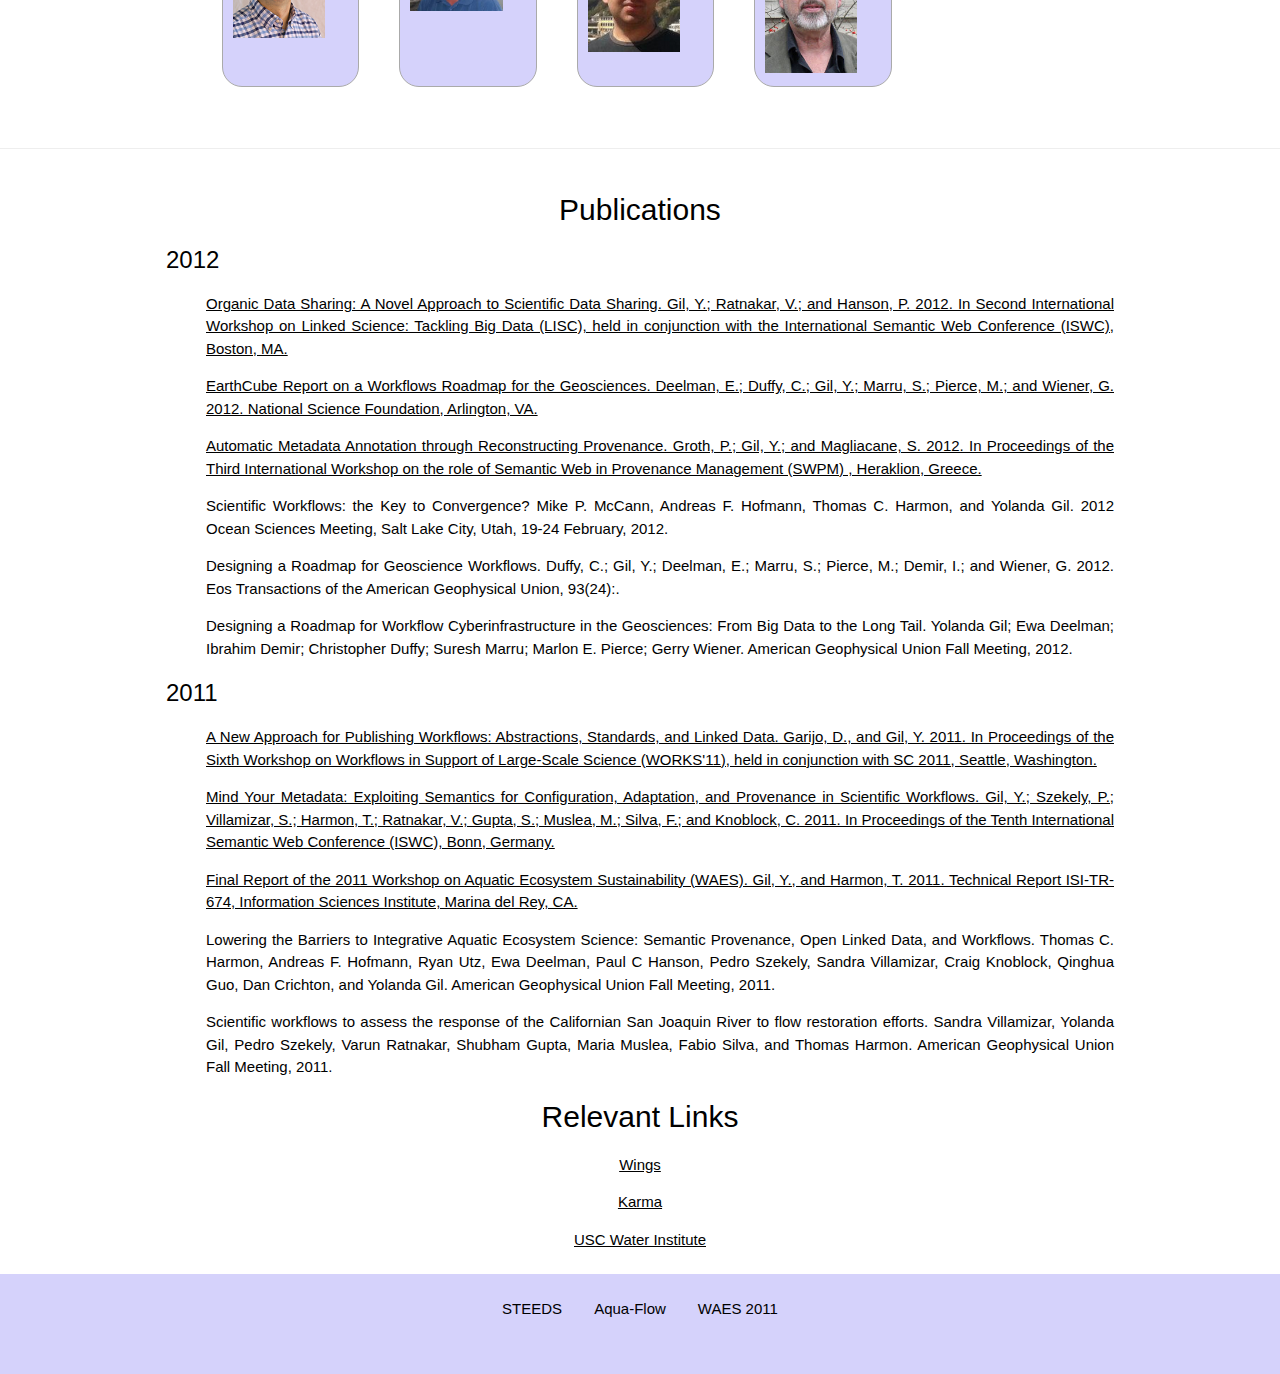
==== commit 3035f08c: "Justified text" ====
--- a/index.html
+++ b/index.html
@@ -35,9 +35,6 @@
 	border: 1px solid #aaa;
 	float: left;
 }
-#topbar{
-	background-color: #D5D2FB;
-}
 #divider{
 	background-color: white;
 }
@@ -60,23 +57,23 @@
 		<a href="waes.html" class="w3-bar-item w3-button w3-padding-8">WAES 2011</a>
 	</div>
 </header>
+
 <body>
 	<div class="w3-content w3-theme w3-padding w3-center">
 		<h2>STEEDS</h2>
-		<div class="w3-container"><p>The Spatio-Temporal Environmental and Ecosystem Data Sharing (STEEDS) project serves the long-tail of scientists analyzing local ecological data by facilitating with minimal effort: 1) the publication of their data using ontologies of their choice, 2) the integration of their data with CO datasets, 3) the analysis of their data through pre-defined community workflows that automatically generate process metadata, and 4) sharing of their results documented with all the metadata and provenance generated by the system.</p></div>
-		<p>The activities are focused on enabling aquatic ecoystems scientists to synthesize data in a matter of hours to days rather than months, so they can invest more intellectual capacity and time on interpreting complex ecosystem behavior and therefore be much more adept at seeing cause and effect.  They become live witnesses, instead of post-fact detectives, opening the door to proactive prevention of undesirable policies and ecological disasters.</p></h5>
+		<div class="w3-container"><p>The Spatio-Temporal Environmental and Ecosystem Data Sharing (STEEDS) project serves the long-tail of scientists analyzing local ecological data by facilitating with minimal effort: 1) the publication of their data using ontologies of their choice, 2) the integration of their data with CO datasets, 3) the analysis of their data through pre-defined community workflows that automatically generate process metadata, and 4) sharing of their results documented with all the metadata and provenance generated by the system.</p>
+			<p>The activities are focused on enabling aquatic ecoystems scientists to synthesize data in a matter of hours to days rather than months, so they can invest more intellectual capacity and time on interpreting complex ecosystem behavior and therefore be much more adept at seeing cause and effect.  They become live witnesses, instead of post-fact detectives, opening the door to proactive prevention of undesirable policies and ecological disasters.</p></h5>
+		</div>
 		<p><img src="images/mainpic.png"/></p>
 		<br>
 		<hr id="divider">
 		<br>
 
 		<div class="w3-container">
-			<h2>People</h2>
+			<center><h2>People</h2>
 			<h4>Members</h4>
+			</center>
 			<br>
-		</div>
-
-		<div class="w3-container" id="people">
 
 			<dd class="people">
 				<p><a href="http://www.isi.edu/~gil"><b>Yolanda Gil</b></a><br /><br /><a href="http://www.isi.edu/~gil"><img id="images" src="images/gil.jpg" /></a><br /><br /></p></dd>
@@ -94,8 +91,9 @@
 								<p><a href="http://www.isi.edu/~deelman"><b>Ewa Deelman</b></a><br /><br /><a href="http://www.isi.edu/~deelman"><img id="images" src="images/ewa.jpg" /></a><br /></p></dd>
 								<dd style="clear:both"></dd>
 								<br>
-
+								<center>
 								<h4>Collaborators</h4>
+							</center>
 								<dd class="people">
 									<p><a href="http://www.ucmerced.edu/faculty/directory/thomas-harmon"><b>Tom Harmon<br />UC Merced</b></a><br /><br /><a href="http://www.ucmerced.edu/faculty/directory/thomas-harmon"><img id="images" src="images/tom.jpg" /></a><br /></p>
 								</dd>
@@ -114,10 +112,10 @@
 
 						<br>
 						<hr id="divider">
-						<div class="w3-container">
+						<div class="w3-content w3-theme w3-padding">
 							<center>
 								<h2>Publications</h2>
-
+							</center>
 								<h3>2012</h3>
 								<ol><p><a href="http://www.isi.edu/~gil/papers/garijo-gil-lisc12.pdf">Organic Data Sharing: A Novel Approach to Scientific Data Sharing. Gil, Y.; Ratnakar, V.; and Hanson, P. 2012. In Second  International Workshop on Linked Science: Tackling Big Data (LISC), held in conjunction with the International Semantic Web Conference (ISWC), Boston, MA.</a></p>
 									<p><a href="http://www.isi.edu/~gil/EarthCube/EC-WorkflowsRoadmap-September2012.pdf">EarthCube Report on a Workflows Roadmap for the Geosciences. Deelman, E.; Duffy, C.; Gil, Y.; Marru, S.; Pierce, M.; and Wiener, G. 2012. National Science Foundation, Arlington, VA.</a></p>
@@ -132,18 +130,18 @@
 									<p>Lowering the Barriers to Integrative Aquatic Ecosystem Science: Semantic Provenance, Open Linked Data, and Workflows. Thomas C. Harmon, Andreas F. Hofmann, Ryan Utz, Ewa Deelman, Paul C Hanson, Pedro Szekely, Sandra Villamizar, Craig Knoblock, Qinghua Guo, Dan Crichton, and Yolanda Gil. American Geophysical Union Fall Meeting, 2011.</p>
 									<p>Scientific workflows to assess the response of the Californian San Joaquin River to flow restoration efforts. Sandra Villamizar, Yolanda Gil, Pedro Szekely, Varun Ratnakar, Shubham Gupta, Maria Muslea, Fabio Silva, and Thomas Harmon.  American Geophysical Union Fall Meeting, 2011.</p>
 								</ol>
-
+								<center>
 								<h2>Relevant Links</h2>
 								<p><a href="http://www.wings-workflows.org">Wings</a></p>
-									<p><a href="http://www.isi.edu/integration/karma">Karma</a></p>
-									<p><a href="http://asimov.usc.edu/~water/">USC Water Institute</a></p>
-								
-							</center>
-							</div>
+								<p><a href="http://www.isi.edu/integration/karma">Karma</a></p>
+								<p><a href="http://asimov.usc.edu/~water/">USC Water Institute</a></p>
+								</center>
+							
+						</div>
 
 
-							<footer class="w3-container w3-theme-light w3-padding-16" style="box-shadow:0 50vh 0 50vh #D5D2FB;" id ="footerContent">
-								<div class="w3-center">
+						<footer class="w3-container w3-theme-light w3-padding-16" style="box-shadow:0 50vh 0 50vh #D5D2FB;" id ="footerContent">
+							<div class="w3-center">
 
 								<div class="w3-bar w3-theme">
 
@@ -152,10 +150,10 @@
 									<a href="waes.html" class="w3-bar-item w3-button w3-padding-8">WAES 2011</a>
 								</div>  
 							</div>
-							</footer>
+						</footer>
 
 
-							<br>
+						<br>
 
-						</body>
-						</html>+					</body>
+					</html>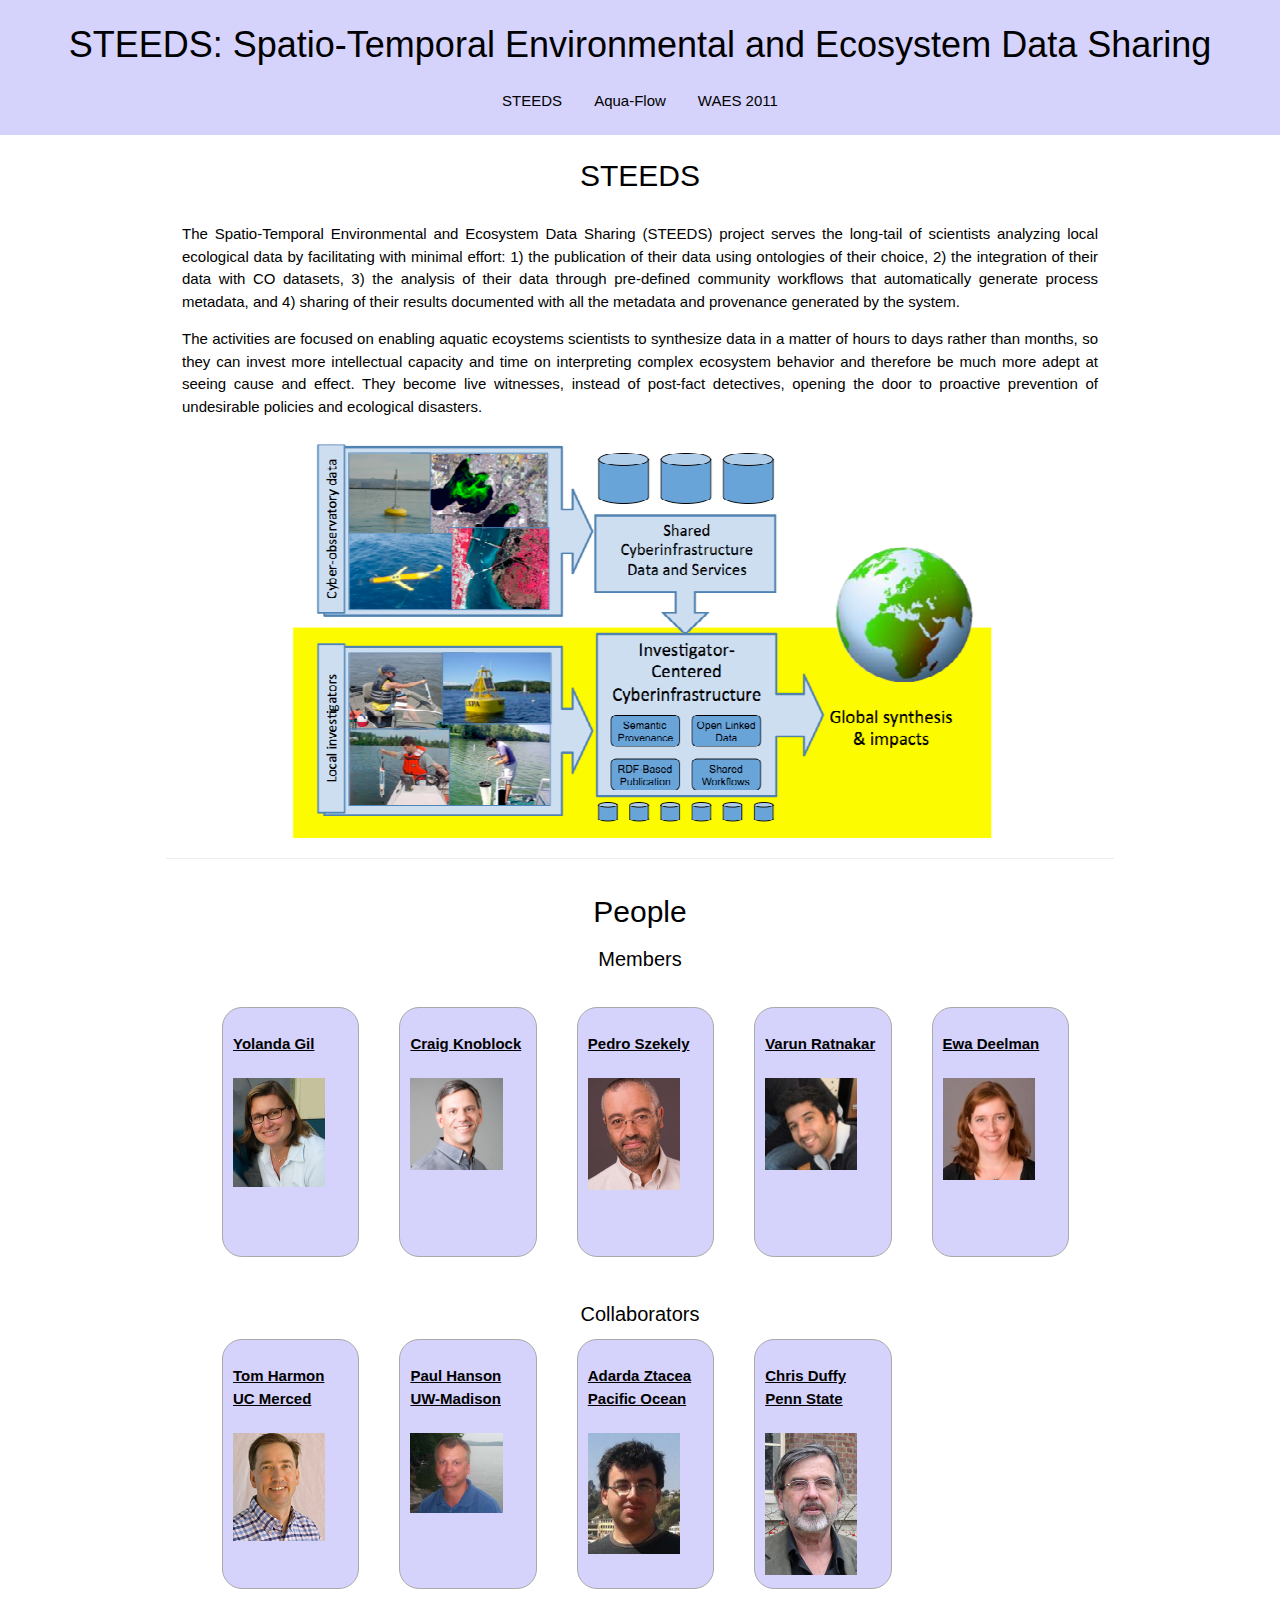
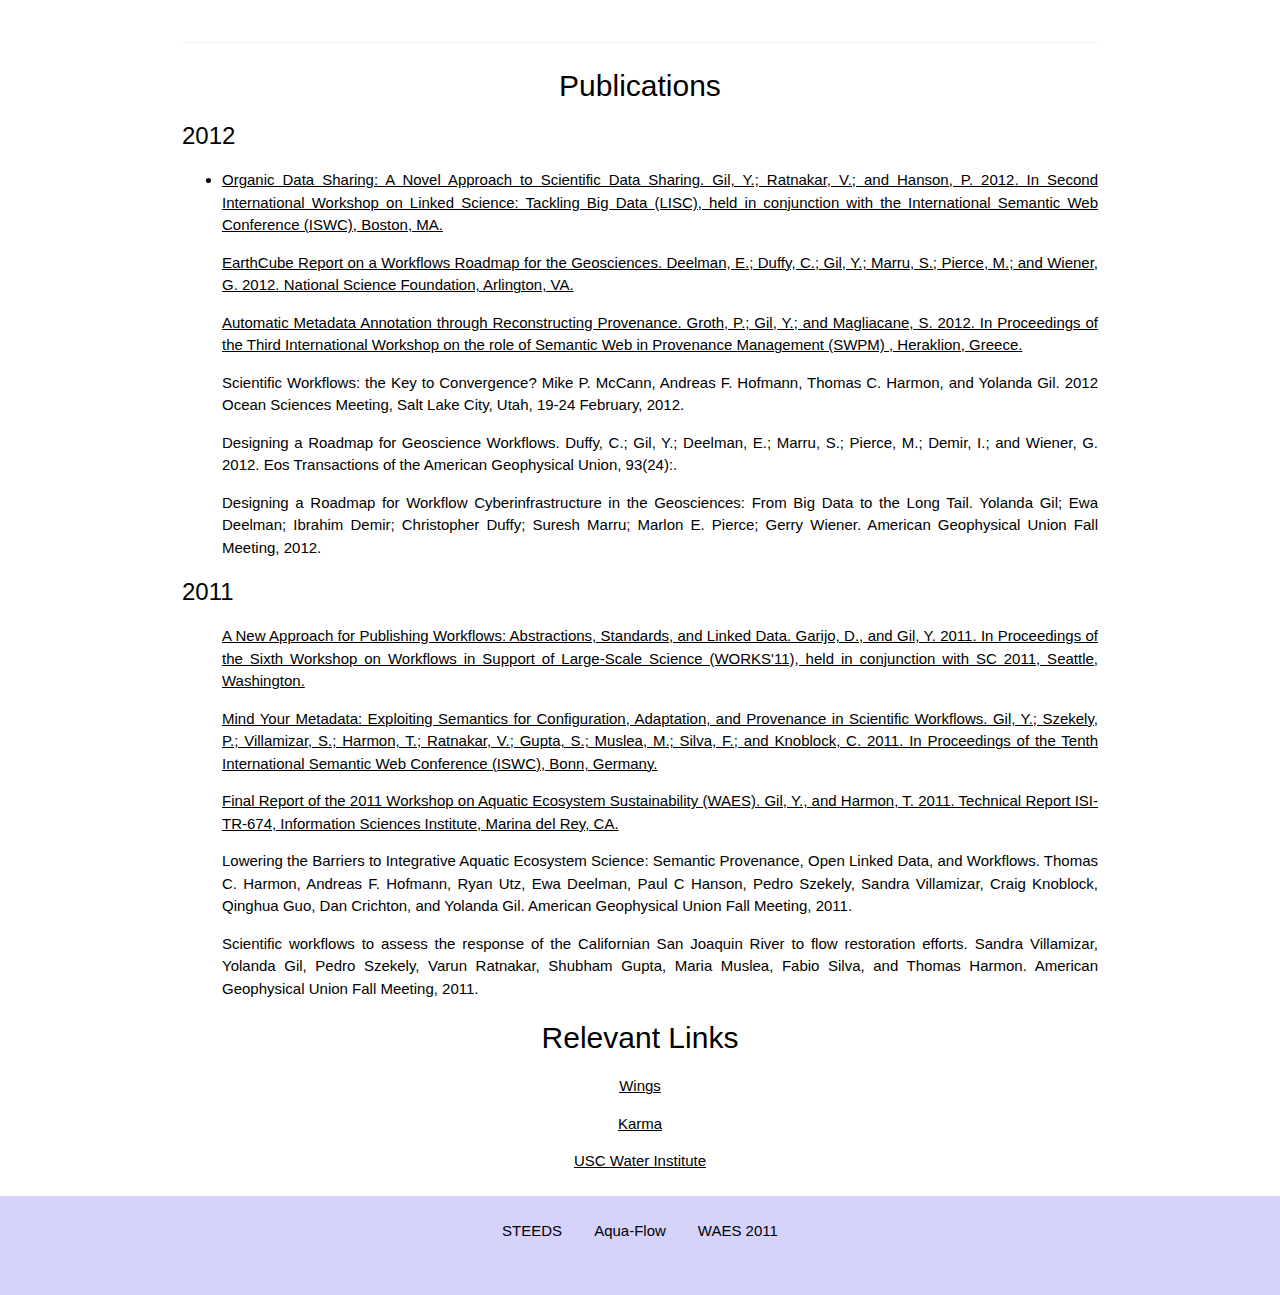
==== commit 9f1551f9: "fixed the header a little" ====
--- a/index.html
+++ b/index.html
@@ -4,156 +4,117 @@
 <meta charset="UTF-8">
 <meta name="viewport" content="width=device-width, initial-scale=1">
 <link rel="stylesheet" href="css/w3.css">
-<link rel="stylesheet" href="https://www.w3schools.com/lib/w3-theme.css">
-<link rel="stylesheet" href="https://cdnjs.cloudflare.com/ajax/libs/font-awesome/4.3.0/css/font-awesome.min.css">
+<!--<link rel="stylesheet" href="https://www.w3schools.com/lib/w3-theme.css">-->
+<link rel="stylesheet" href="css/font-awesome.min.css">
 <script src="https://ajax.googleapis.com/ajax/libs/jquery/3.3.1/jquery.min.js"></script>
-<script>
-	$(document).ready(function(){
-    //load the parts of the page that are always the same across the portal
-    $("#footerContent").load("footer.html");
-});
-</script>
-<!-- Global site tag (gtag.js) - Google Analytics -->
-<!--<script async src="https://www.googletagmanager.com/gtag/js?id=UA-118863115-2"></script>
-<!--<script>
-  window.dataLayer = window.dataLayer || [];
-  function gtag(){dataLayer.push(arguments);}
-  gtag('js', new Date());
-  gtag('config', 'UA-118863115-2');
-</script>-->
-
-<style>
-dd.people {
-	background: #D5D2FB;
-	padding: 10px;
-	border-radius: 20px;
-	margin-bottom: 10px;
-	/*vertical-align: middle;*/
-	height: 250px;
-	width: 15%;
-	/*text-align: center;*/
-	border: 1px solid #aaa;
-	float: left;
-}
-#divider{
-	background-color: white;
-}
-#images{
-	width:80%;
-}
-</style>
 
 
-<header class="w3-container w3-theme w3-padding w3-center" id="topbar" > 
-	<div class="w3-half w3-container w3-padding-8" id = "topbar">
-		<a href="index.html"><img src="http://water.wings-workflows.org/themes/bartik/logo.png" width="80" style="float:center"/></a> 
-	</div>
+<body>
 
-	<br>
+    <header class="w3-container w3-theme w3-padding w3-center" id="topbar" > 
 	<h1> STEEDS: Spatio-Temporal Environmental and Ecosystem Data Sharing </h1>     
 	<div class="w3-bar w3-theme" id = "topbar">
 		<a href="index.html" class="w3-bar-item w3-button w3-padding-8  selected">STEEDS</a>
 		<a href="aquaflow.html" class="w3-bar-item w3-button w3-padding-8">Aqua-Flow</a>
 		<a href="waes.html" class="w3-bar-item w3-button w3-padding-8">WAES 2011</a>
 	</div>
-</header>
-
-<body>
+    </header>
+    
 	<div class="w3-content w3-theme w3-padding w3-center">
 		<h2>STEEDS</h2>
 		<div class="w3-container"><p>The Spatio-Temporal Environmental and Ecosystem Data Sharing (STEEDS) project serves the long-tail of scientists analyzing local ecological data by facilitating with minimal effort: 1) the publication of their data using ontologies of their choice, 2) the integration of their data with CO datasets, 3) the analysis of their data through pre-defined community workflows that automatically generate process metadata, and 4) sharing of their results documented with all the metadata and provenance generated by the system.</p>
 			<p>The activities are focused on enabling aquatic ecoystems scientists to synthesize data in a matter of hours to days rather than months, so they can invest more intellectual capacity and time on interpreting complex ecosystem behavior and therefore be much more adept at seeing cause and effect.  They become live witnesses, instead of post-fact detectives, opening the door to proactive prevention of undesirable policies and ecological disasters.</p></h5>
 		</div>
-		<p><img src="images/mainpic.png"/></p>
-		<br>
-		<hr id="divider">
-		<br>
+		<img src="images/mainpic.png"/>
+		<br/>
+		<hr id="divider"/>
 
 		<div class="w3-container">
-			<center><h2>People</h2>
+			<center>
+            <h2>People</h2>
 			<h4>Members</h4>
 			</center>
-			<br>
+			<br/>
 
 			<dd class="people">
-				<p><a href="http://www.isi.edu/~gil"><b>Yolanda Gil</b></a><br /><br /><a href="http://www.isi.edu/~gil"><img id="images" src="images/gil.jpg" /></a><br /><br /></p></dd>
+            <p><a href="http://www.isi.edu/~gil"><b>Yolanda Gil</b></a><br /><br /><a href="http://www.isi.edu/~gil"><img id="images" src="images/gil.jpg" /></a><br /><br /></p></dd>
 
-				<dd class="people">
-					<p><a href="http://www.isi.edu/~knoblock"><b>Craig Knoblock</b></a><br /><br /><a href="http://www.isi.edu/~knoblock"><img id="images" src="images/craig.jpg" /></a><br /><br /></p></dd>
+            <dd class="people">
+            <p><a href="http://www.isi.edu/~knoblock"><b>Craig Knoblock</b></a><br /><br /><a href="http://www.isi.edu/~knoblock"><img id="images" src="images/craig.jpg" /></a><br /><br /></p></dd>
 
-					<dd class="people">
-						<p><a href="http://www.isi.edu/~szekely"><b>Pedro Szekely</b></a><br /><br /><a href="http://www.isi.edu/~szekely"><img id="images" src="images/pedro.jpg" /></a><br /><br /></p></dd>
+            <dd class="people">
+            <p><a href="http://www.isi.edu/~szekely"><b>Pedro Szekely</b></a><br /><br /><a href="http://www.isi.edu/~szekely"><img id="images" src="images/pedro.jpg" /></a><br /><br /></p></dd>
 
-						<dd class="people">
-							<p><a href="http://www.isi.edu/~varunr"><b>Varun Ratnakar</b></a><br /><br /><a href="http://www.isi.edu/~varunr"><img id="images" src="images/varun.jpg" /></a><br /><br /></p></dd>
+            <dd class="people">
+            <p><a href="http://www.isi.edu/~varunr"><b>Varun Ratnakar</b></a><br /><br /><a href="http://www.isi.edu/~varunr"><img id="images" src="images/varun.jpg" /></a><br /><br /></p></dd>
 
-							<dd class="people">
-								<p><a href="http://www.isi.edu/~deelman"><b>Ewa Deelman</b></a><br /><br /><a href="http://www.isi.edu/~deelman"><img id="images" src="images/ewa.jpg" /></a><br /></p></dd>
-								<dd style="clear:both"></dd>
-								<br>
-								<center>
-								<h4>Collaborators</h4>
-							</center>
-								<dd class="people">
-									<p><a href="http://www.ucmerced.edu/faculty/directory/thomas-harmon"><b>Tom Harmon<br />UC Merced</b></a><br /><br /><a href="http://www.ucmerced.edu/faculty/directory/thomas-harmon"><img id="images" src="images/tom.jpg" /></a><br /></p>
-								</dd>
-								<dd class="people">
-									<p><a href="http://limnology.wisc.edu/personnel/hanson/"><b>Paul Hanson<br />UW-Madison</b></a><br /><br /><a href="http://limnology.wisc.edu/personnel/hanson/"><img id="images" src="images/paul.jpg" /></a><br /></p>
-								</dd>
-								<dd class="people">
-									<p><a href="http://limnology.wisc.edu/personnel/hanson/"><b>Adarda Ztacea<br />Pacific Ocean</b></a><br /><br /><a href="http://www.wallpaper77.com/upload/DesktopWallpapers/thumbs/Whale-Boy-fun-wallpapers-funny-wallpapers_big.jpg"><img id="images" src="images/adarda.jpg" /></a><br /></p>
-								</dd>
-								<dd class="people">
-									<p><a href="http://www.engr.psu.edu/ce/directory/websites/duffy_c.html"><b>Chris Duffy<br />Penn State</b></a><br /><br /><a href="http://www.engr.psu.edu/ce/directory/websites/duffy_c.html"><img id="images" src="images/chris.jpg" /></a><br /></p>
-								</dd>
-							</div>
-						</div>
+            <dd class="people">
+            <p><a href="http://www.isi.edu/~deelman"><b>Ewa Deelman</b></a><br /><br /><a href="http://www.isi.edu/~deelman"><img id="images" src="images/ewa.jpg" /></a><br /></p></dd>
+            <dd style="clear:both"></dd>
+            <br/>
+            <center>
+            <h4>Collaborators</h4>
+            </center>
+            <dd class="people">
+                <p><a href="http://www.ucmerced.edu/faculty/directory/thomas-harmon"><b>Tom Harmon<br />UC Merced</b></a><br /><br /><a href="http://www.ucmerced.edu/faculty/directory/thomas-harmon"><img id="images" src="images/tom.jpg" /></a><br /></p>
+            </dd>
+            <dd class="people">
+                <p><a href="http://limnology.wisc.edu/personnel/hanson/"><b>Paul Hanson<br />UW-Madison</b></a><br /><br /><a href="http://limnology.wisc.edu/personnel/hanson/"><img id="images" src="images/paul.jpg" /></a><br /></p>
+            </dd>
+            <dd class="people">
+                <p><a href="http://limnology.wisc.edu/personnel/hanson/"><b>Adarda Ztacea<br />Pacific Ocean</b></a><br /><br /><a href="http://www.wallpaper77.com/upload/DesktopWallpapers/thumbs/Whale-Boy-fun-wallpapers-funny-wallpapers_big.jpg"><img id="images" src="images/adarda.jpg" /></a><br /></p>
+            </dd>
+            <dd class="people">
+                <p><a href="http://www.engr.psu.edu/ce/directory/websites/duffy_c.html"><b>Chris Duffy<br />Penn State</b></a><br /><br /><a href="http://www.engr.psu.edu/ce/directory/websites/duffy_c.html"><img id="images" src="images/chris.jpg" /></a><br /></p>
+            </dd>
+            
+        </div>
+            
+            <div class="w3-container">
+            <br/>
+            <hr id="divider">
+                <center>
+                    <h2>Publications</h2>
+                </center>
+                    <h3>2012</h3>
+                    <ul><li><a href="http://www.isi.edu/~gil/papers/garijo-gil-lisc12.pdf">Organic Data Sharing: A Novel Approach to Scientific Data Sharing. Gil, Y.; Ratnakar, V.; and Hanson, P. 2012. In Second  International Workshop on Linked Science: Tackling Big Data (LISC), held in conjunction with the International Semantic Web Conference (ISWC), Boston, MA.</a></li>
+                    <p><a href="http://www.isi.edu/~gil/EarthCube/EC-WorkflowsRoadmap-September2012.pdf">EarthCube Report on a Workflows Roadmap for the Geosciences. Deelman, E.; Duffy, C.; Gil, Y.; Marru, S.; Pierce, M.; and Wiener, G. 2012. National Science Foundation, Arlington, VA.</a></p>
+                    <p><a href="http://www.isi.edu/~gil/papers/groth-etal-swpm12.pdf">Automatic Metadata Annotation through Reconstructing Provenance. Groth, P.; Gil, Y.; and Magliacane, S. 2012. In Proceedings of the Third International Workshop on the role of Semantic Web in Provenance Management (SWPM) , Heraklion, Greece.</a></p>
+                    <p>Scientific Workflows: the Key to Convergence?  Mike P. McCann, Andreas F. Hofmann, Thomas C. Harmon, and Yolanda Gil. 2012 Ocean Sciences Meeting, Salt Lake City, Utah, 19-24 February, 2012.</p>
+                    <p>Designing a Roadmap for Geoscience Workflows. Duffy, C.; Gil, Y.; Deelman, E.; Marru, S.; Pierce, M.; Demir, I.; and Wiener, G. 2012. Eos Transactions of the American Geophysical Union, 93(24):.</p>
+                    <p>Designing a Roadmap for Workflow Cyberinfrastructure in the Geosciences: From Big Data to the Long Tail. Yolanda Gil; Ewa Deelman; Ibrahim Demir; Christopher Duffy; Suresh Marru; Marlon E. Pierce; Gerry Wiener.  American Geophysical Union Fall Meeting, 2012.</p>
+                    </ul><h3>2011</h3>
+                    <ul><p><a href="http://www.isi.edu/~gil/papers/garijo-gil-works11.pdf">A New Approach for Publishing Workflows: Abstractions, Standards, and Linked Data. Garijo, D., and Gil, Y. 2011. In Proceedings of the Sixth Workshop on Workflows in Support of Large-Scale Science (WORKS'11), held in conjunction with SC 2011, Seattle, Washington.</a></p>
+                        <p><a href="http://www.isi.edu/~gil/papers/gil-etal-iswc11.pdf">Mind Your Metadata: Exploiting Semantics for Configuration, Adaptation, and Provenance in Scientific Workflows. Gil, Y.; Szekely, P.; Villamizar, S.; Harmon, T.; Ratnakar, V.; Gupta, S.; Muslea, M.; Silva, F.; and Knoblock, C. 2011. In Proceedings of the Tenth International Semantic Web Conference (ISWC), Bonn, Germany.</a></p>
+                        <p><a href="http://www.isi.edu/~gil/docs/waes11/WAES11-FinalReport.pdf">Final Report of the 2011 Workshop on Aquatic Ecosystem Sustainability (WAES). Gil, Y., and Harmon, T. 2011. Technical Report ISI-TR-674, Information Sciences Institute, Marina del Rey, CA.</a></p>
+                        <p>Lowering the Barriers to Integrative Aquatic Ecosystem Science: Semantic Provenance, Open Linked Data, and Workflows. Thomas C. Harmon, Andreas F. Hofmann, Ryan Utz, Ewa Deelman, Paul C Hanson, Pedro Szekely, Sandra Villamizar, Craig Knoblock, Qinghua Guo, Dan Crichton, and Yolanda Gil. American Geophysical Union Fall Meeting, 2011.</p>
+                        <p>Scientific workflows to assess the response of the Californian San Joaquin River to flow restoration efforts. Sandra Villamizar, Yolanda Gil, Pedro Szekely, Varun Ratnakar, Shubham Gupta, Maria Muslea, Fabio Silva, and Thomas Harmon.  American Geophysical Union Fall Meeting, 2011.</p>
+                    </ul>
+                    <center>
+                    <h2>Relevant Links</h2>
+                    <p><a href="http://www.wings-workflows.org">Wings</a></p>
+                    <p><a href="http://www.isi.edu/integration/karma">Karma</a></p>
+                    <p><a href="http://asimov.usc.edu/~water/">USC Water Institute</a></p>
+                    </center>
+							
+            </div>
+            </div>
 
 
-						<br>
-						<hr id="divider">
-						<div class="w3-content w3-theme w3-padding">
-							<center>
-								<h2>Publications</h2>
-							</center>
-								<h3>2012</h3>
-								<ol><p><a href="http://www.isi.edu/~gil/papers/garijo-gil-lisc12.pdf">Organic Data Sharing: A Novel Approach to Scientific Data Sharing. Gil, Y.; Ratnakar, V.; and Hanson, P. 2012. In Second  International Workshop on Linked Science: Tackling Big Data (LISC), held in conjunction with the International Semantic Web Conference (ISWC), Boston, MA.</a></p>
-									<p><a href="http://www.isi.edu/~gil/EarthCube/EC-WorkflowsRoadmap-September2012.pdf">EarthCube Report on a Workflows Roadmap for the Geosciences. Deelman, E.; Duffy, C.; Gil, Y.; Marru, S.; Pierce, M.; and Wiener, G. 2012. National Science Foundation, Arlington, VA.</a></p>
-									<p><a href="http://www.isi.edu/~gil/papers/groth-etal-swpm12.pdf">Automatic Metadata Annotation through Reconstructing Provenance. Groth, P.; Gil, Y.; and Magliacane, S. 2012. In Proceedings of the Third International Workshop on the role of Semantic Web in Provenance Management (SWPM) , Heraklion, Greece.</a></p>
-									<p>Scientific Workflows: the Key to Convergence?  Mike P. McCann, Andreas F. Hofmann, Thomas C. Harmon, and Yolanda Gil. 2012 Ocean Sciences Meeting, Salt Lake City, Utah, 19-24 February, 2012.</p>
-									<p>Designing a Roadmap for Geoscience Workflows. Duffy, C.; Gil, Y.; Deelman, E.; Marru, S.; Pierce, M.; Demir, I.; and Wiener, G. 2012. Eos Transactions of the American Geophysical Union, 93(24):.</p>
-									<p>Designing a Roadmap for Workflow Cyberinfrastructure in the Geosciences: From Big Data to the Long Tail. Yolanda Gil; Ewa Deelman; Ibrahim Demir; Christopher Duffy; Suresh Marru; Marlon E. Pierce; Gerry Wiener.  American Geophysical Union Fall Meeting, 2012.</p>
-								</ol><h3>2011</h3>
-								<ol><p><a href="http://www.isi.edu/~gil/papers/garijo-gil-works11.pdf">A New Approach for Publishing Workflows: Abstractions, Standards, and Linked Data. Garijo, D., and Gil, Y. 2011. In Proceedings of the Sixth Workshop on Workflows in Support of Large-Scale Science (WORKS'11), held in conjunction with SC 2011, Seattle, Washington.</a></p>
-									<p><a href="http://www.isi.edu/~gil/papers/gil-etal-iswc11.pdf">Mind Your Metadata: Exploiting Semantics for Configuration, Adaptation, and Provenance in Scientific Workflows. Gil, Y.; Szekely, P.; Villamizar, S.; Harmon, T.; Ratnakar, V.; Gupta, S.; Muslea, M.; Silva, F.; and Knoblock, C. 2011. In Proceedings of the Tenth International Semantic Web Conference (ISWC), Bonn, Germany.</a></p>
-									<p><a href="http://www.isi.edu/~gil/docs/waes11/WAES11-FinalReport.pdf">Final Report of the 2011 Workshop on Aquatic Ecosystem Sustainability (WAES). Gil, Y., and Harmon, T. 2011. Technical Report ISI-TR-674, Information Sciences Institute, Marina del Rey, CA.</a></p>
-									<p>Lowering the Barriers to Integrative Aquatic Ecosystem Science: Semantic Provenance, Open Linked Data, and Workflows. Thomas C. Harmon, Andreas F. Hofmann, Ryan Utz, Ewa Deelman, Paul C Hanson, Pedro Szekely, Sandra Villamizar, Craig Knoblock, Qinghua Guo, Dan Crichton, and Yolanda Gil. American Geophysical Union Fall Meeting, 2011.</p>
-									<p>Scientific workflows to assess the response of the Californian San Joaquin River to flow restoration efforts. Sandra Villamizar, Yolanda Gil, Pedro Szekely, Varun Ratnakar, Shubham Gupta, Maria Muslea, Fabio Silva, and Thomas Harmon.  American Geophysical Union Fall Meeting, 2011.</p>
-								</ol>
-								<center>
-								<h2>Relevant Links</h2>
-								<p><a href="http://www.wings-workflows.org">Wings</a></p>
-								<p><a href="http://www.isi.edu/integration/karma">Karma</a></p>
-								<p><a href="http://asimov.usc.edu/~water/">USC Water Institute</a></p>
-								</center>
-							
-						</div>
+<footer class="w3-container w3-theme-light w3-padding-16" style="box-shadow:0 50vh 0 50vh #D5D2FB;" id ="footerContent">
+    <div class="w3-center">
+
+        <div class="w3-bar w3-theme">
+
+            <a href="index.html" class="w3-bar-item w3-button w3-padding-8">STEEDS</a>
+            <a href="aquaflow.html" class="w3-bar-item w3-button w3-padding-8">Aqua-Flow</a>
+            <a href="waes.html" class="w3-bar-item w3-button w3-padding-8">WAES 2011</a>
+        </div>  
+    </div>
+</footer>
 
 
-						<footer class="w3-container w3-theme-light w3-padding-16" style="box-shadow:0 50vh 0 50vh #D5D2FB;" id ="footerContent">
-							<div class="w3-center">
+<br/>
 
-								<div class="w3-bar w3-theme">
-
-									<a href="index.html" class="w3-bar-item w3-button w3-padding-8">STEEDS</a>
-									<a href="aquaflow.html" class="w3-bar-item w3-button w3-padding-8">Aqua-Flow</a>
-									<a href="waes.html" class="w3-bar-item w3-button w3-padding-8">WAES 2011</a>
-								</div>  
-							</div>
-						</footer>
-
-
-						<br>
-
-					</body>
-					</html>+</body>
+</html>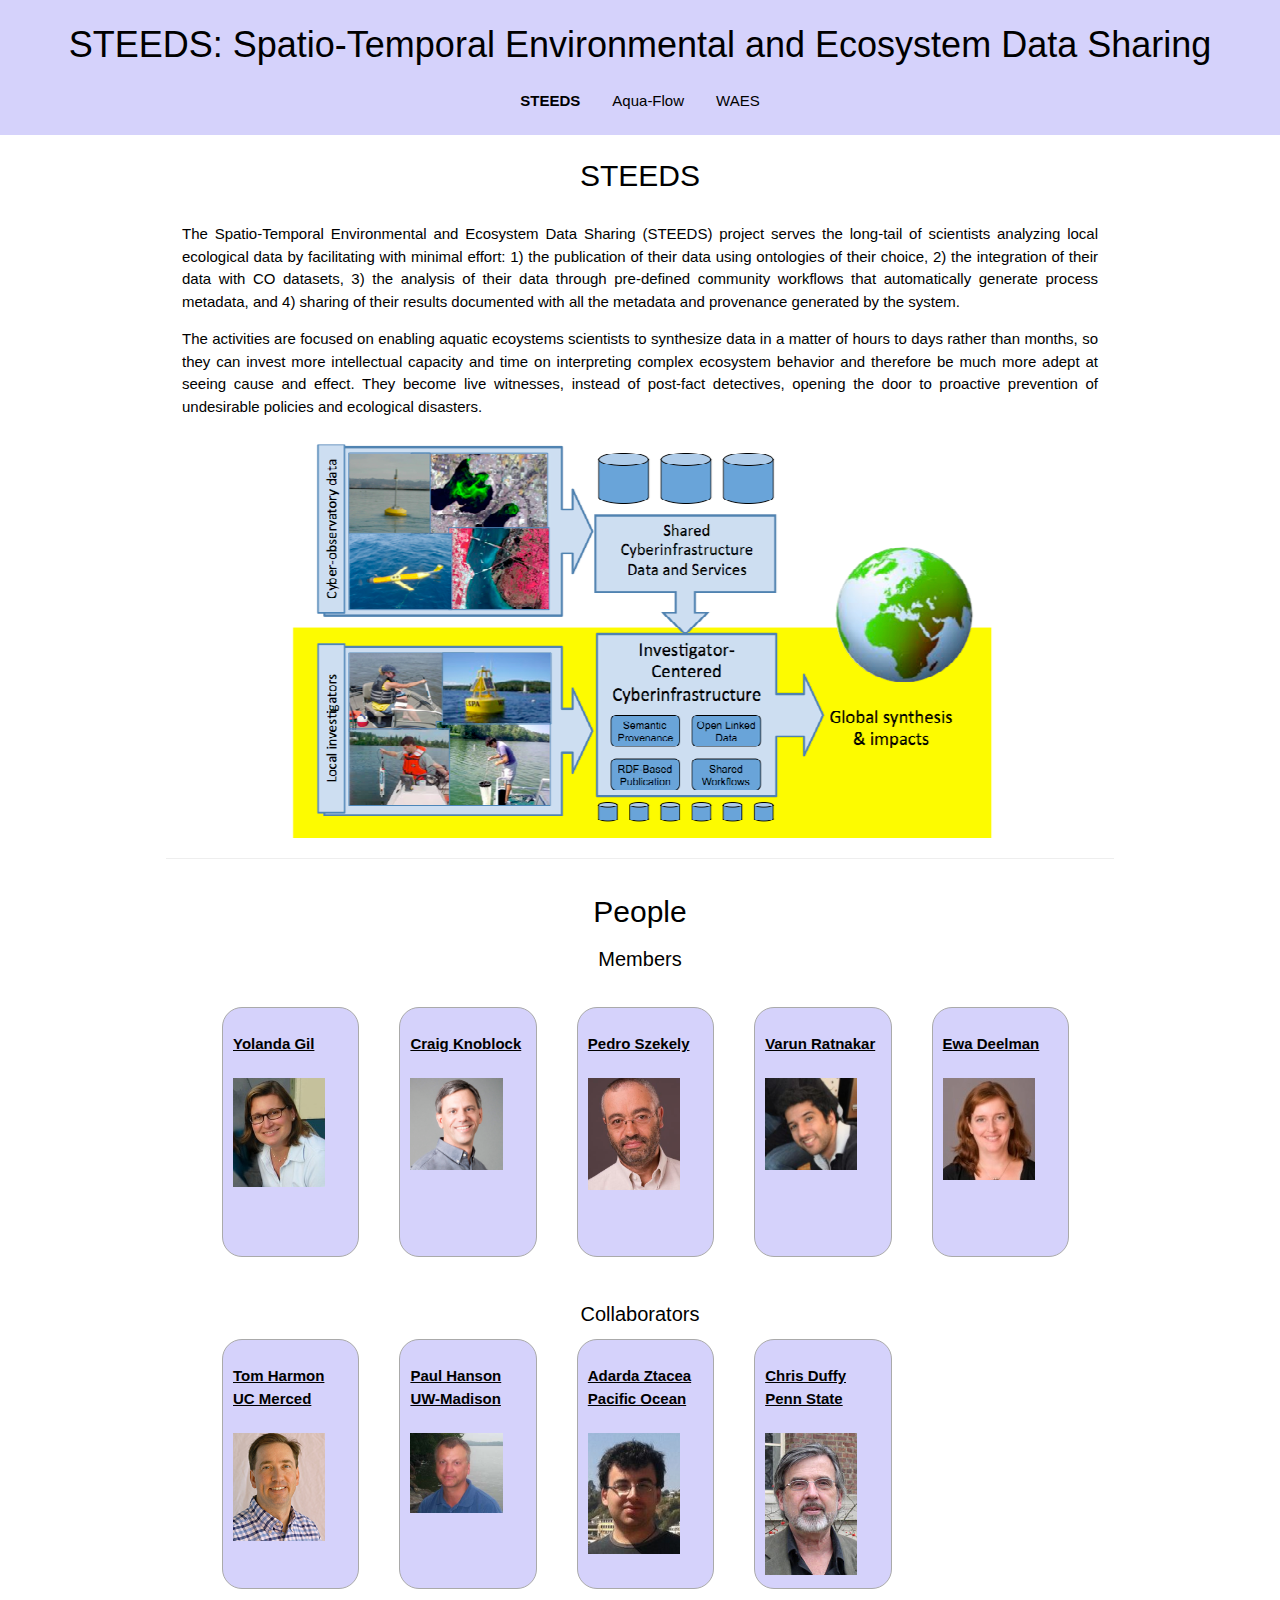
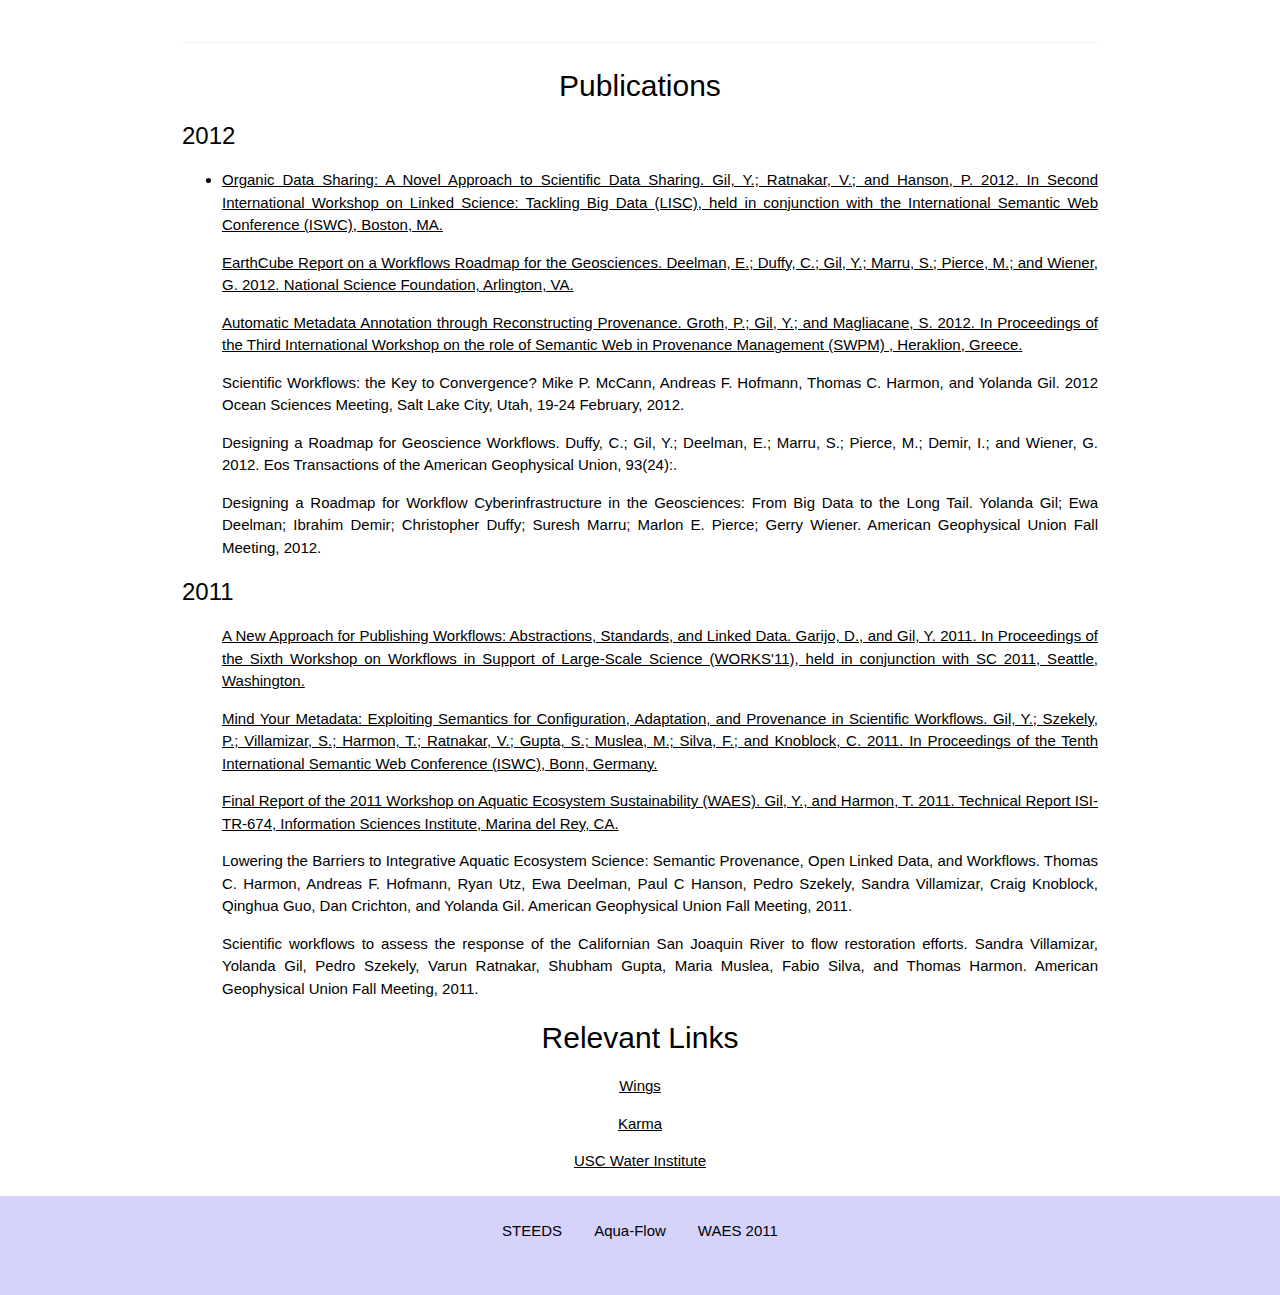
==== commit 22093859: "WAES-2020 Added + WAES separated from rest" ====
--- a/index.html
+++ b/index.html
@@ -1,6 +1,6 @@
 <!DOCTYPE html>
 <html>
-<title>Scientific Paper of the Future</title>
+<title>Water</title>
 <meta charset="UTF-8">
 <meta name="viewport" content="width=device-width, initial-scale=1">
 <link rel="stylesheet" href="css/w3.css">
@@ -16,7 +16,7 @@
 	<div class="w3-bar w3-theme" id = "topbar">
 		<a href="index.html" class="w3-bar-item w3-button w3-padding-8  selected">STEEDS</a>
 		<a href="aquaflow.html" class="w3-bar-item w3-button w3-padding-8">Aqua-Flow</a>
-		<a href="waes.html" class="w3-bar-item w3-button w3-padding-8">WAES 2011</a>
+		<a href="waes.html" class="w3-bar-item w3-button w3-padding-8">WAES</a>
 	</div>
     </header>
     
